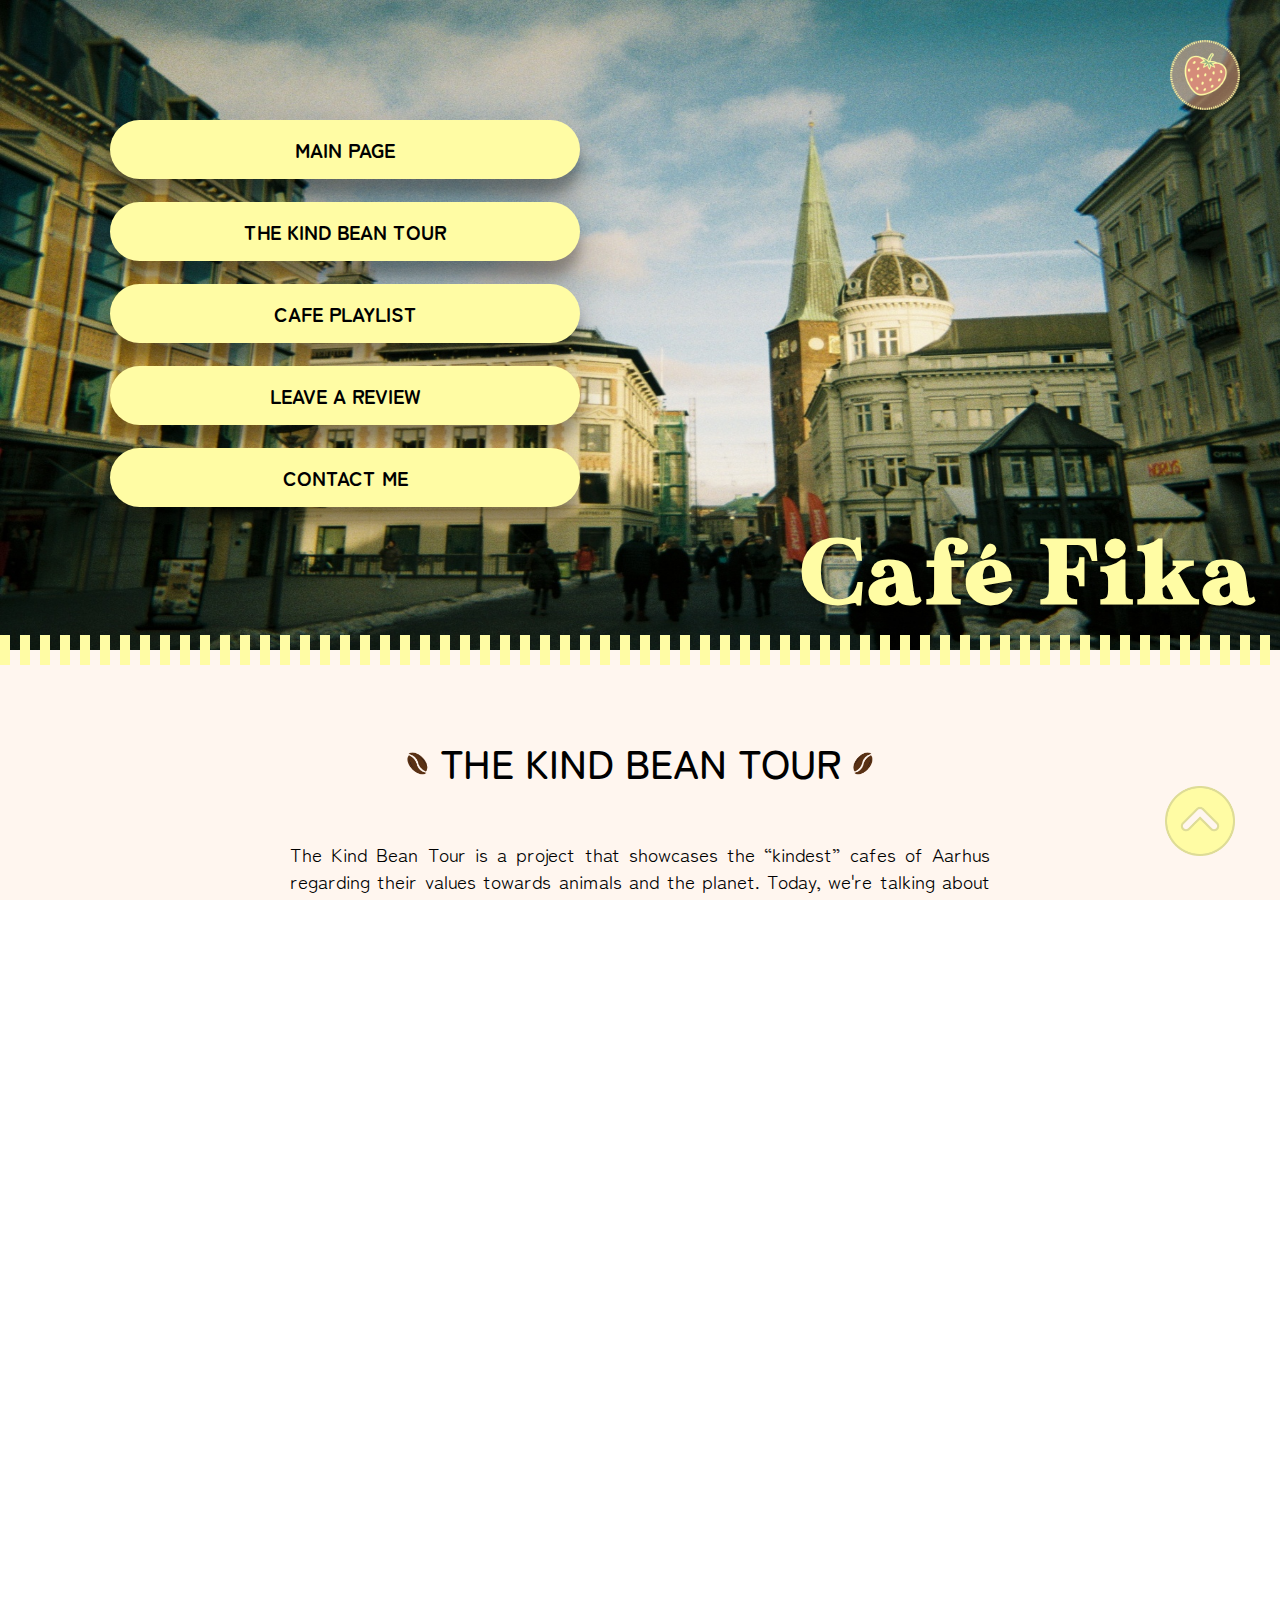
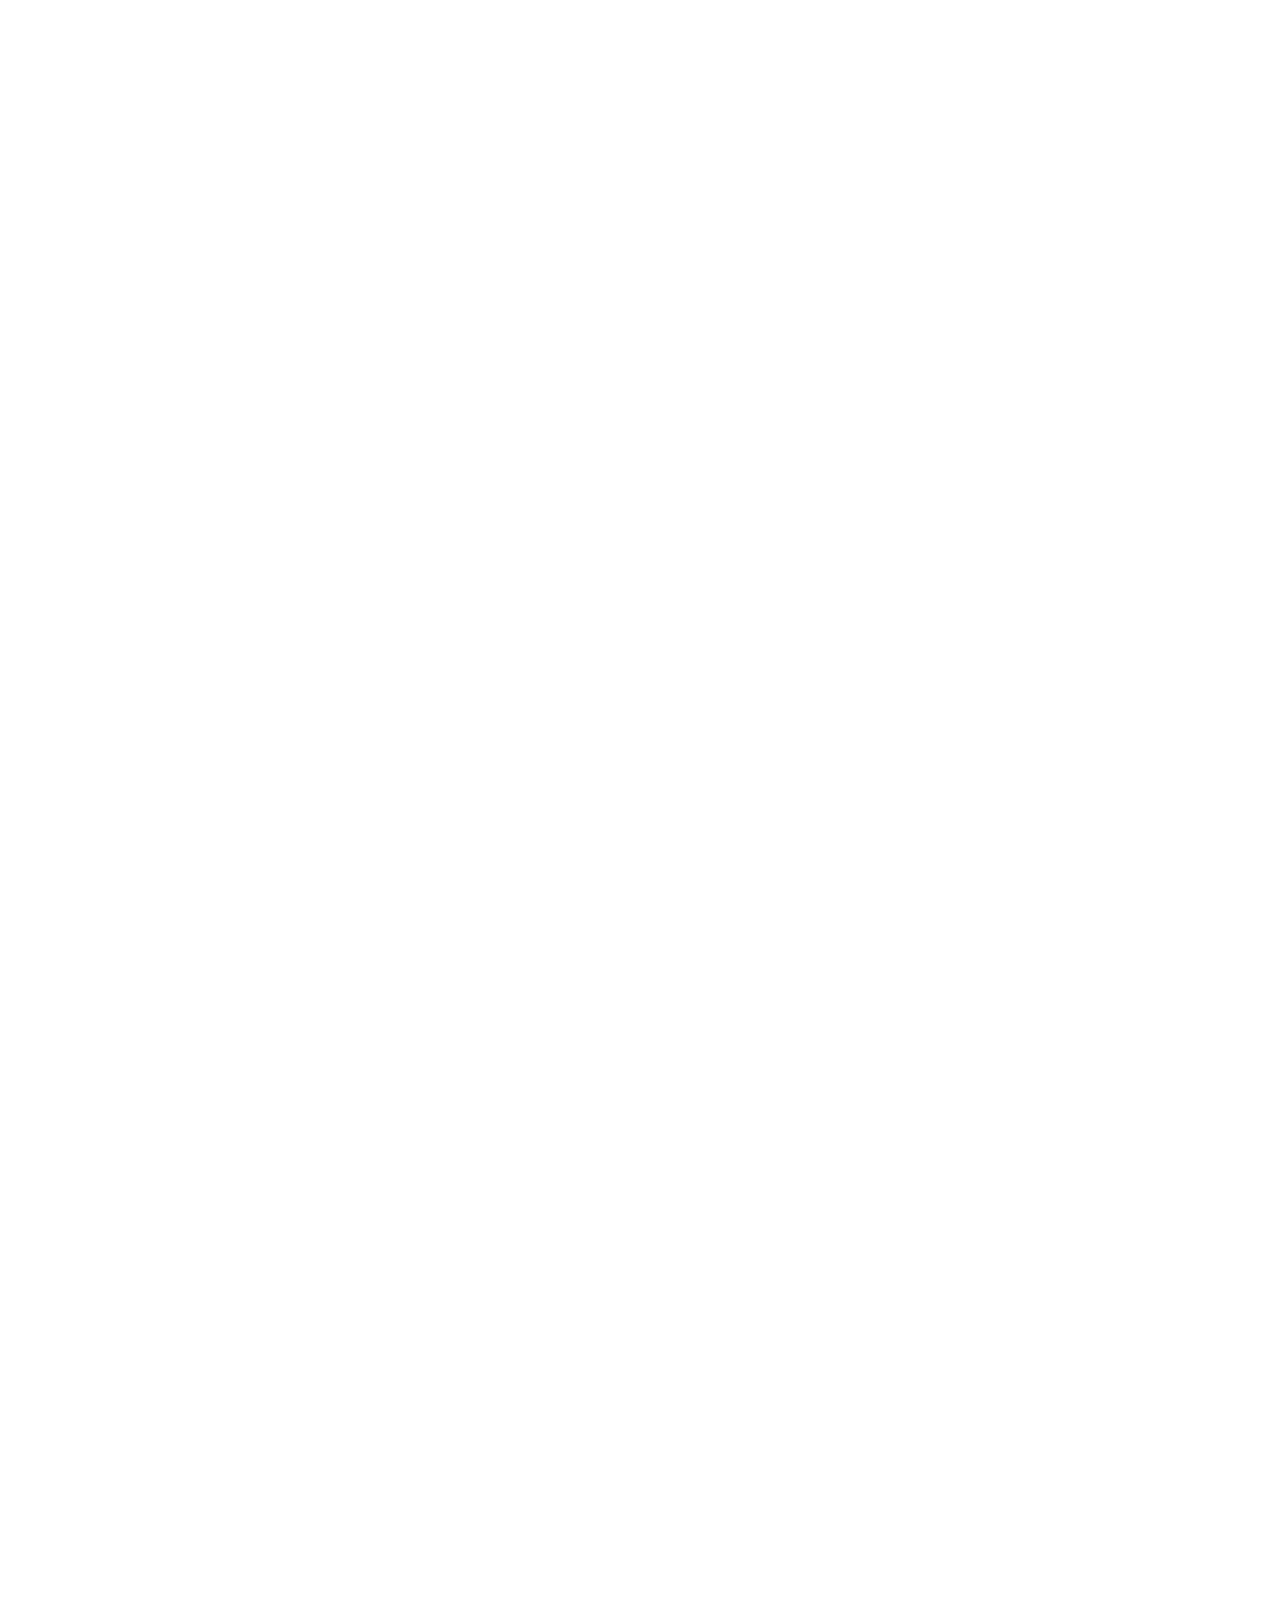
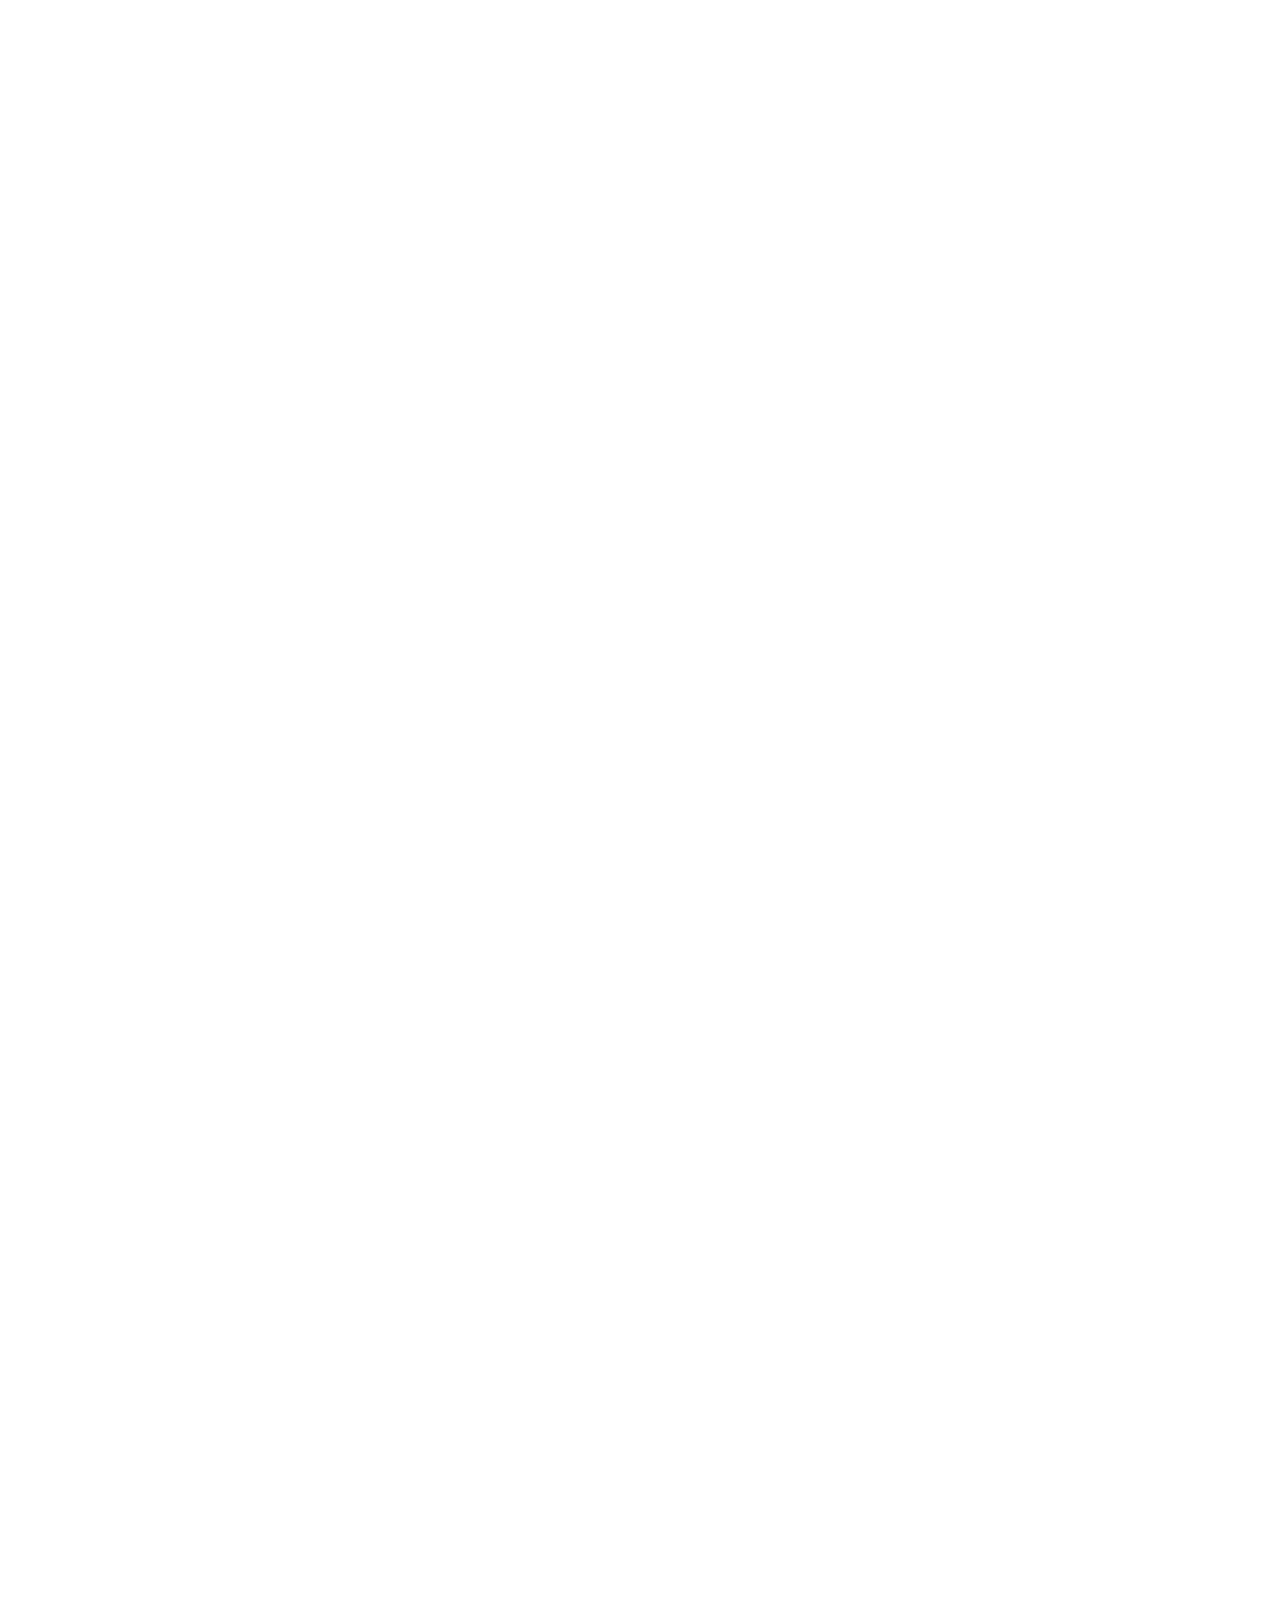
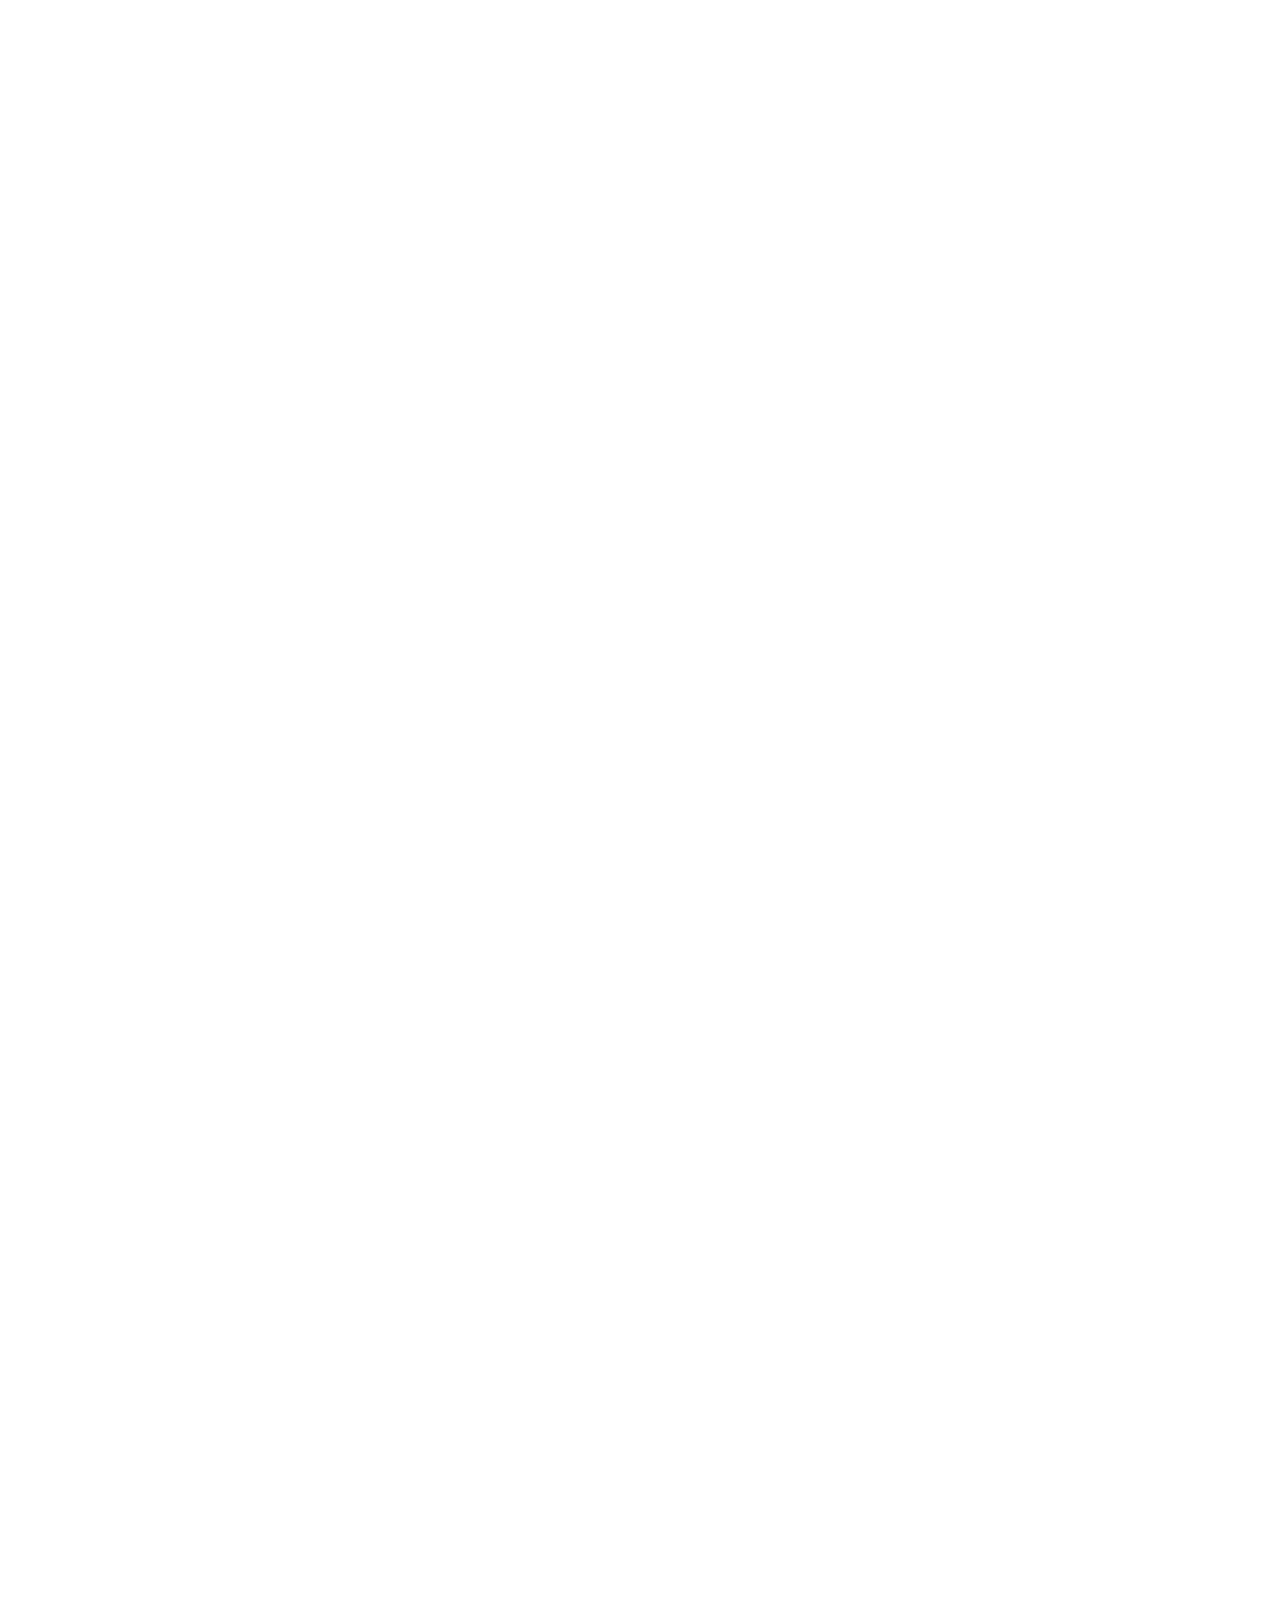
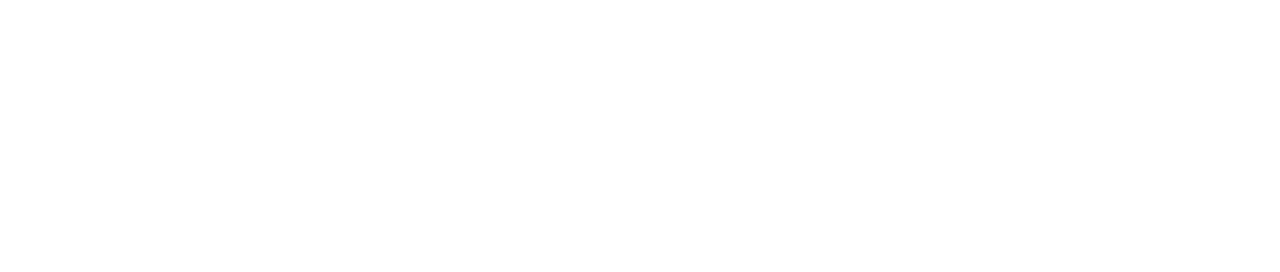
==== fika.html @ de5dbf3b "1" ====
<!DOCTYPE html>
<html lang="en">
<head>
    <title>Cafe Fika</title>
    <link rel="stylesheet" href="fika.css">
    <script src="javascript.js"></script>
    <style>
        @import url('https://fonts.googleapis.com/css2?family=Albert+Sans:ital,wght@0,100..900;1,100..900&family=Zen+Maru+Gothic:wght@300;400;500;700&display=swap');
    </style>
    <meta name="viewport" content="width=device-width, initial-scale=0.7">
    <link rel="icon" href="images/icons/logo.png" type="image/png" sizes="32x32">
    <link rel="icon" href="images/icons/logo.png" type="image/png" sizes="48x48"> 
    <link rel="icon" href="images/icons/logo.png" type="image/png" sizes="16x16">
</head>

<body>
    <div class="hero" id="top">
        <header>
            <div class="logo">
                <a href="index.html" class="logo">
                    <img src="images/icons/logo.png" alt="logo" id="logo-image">
                </a>
            </div>
        </header>
        <nav>
            <ul>
                <li><a href="index.html">MAIN PAGE</a></li>
                <li><a href="#kind-bean-tour">THE KIND BEAN TOUR</a></li>
                <li><a href="#community">CAFE PLAYLIST</a></li>
                <li><a href="#leave-review-section">LEAVE A REVIEW</a></li>
                <li><a href="#contact-me">CONTACT ME</a></li>
            </ul>
        </nav>
        <div class="cafe-name">
            Café Fika
        </div>
    </div>

    <section id="kind-bean-tour"> 
        <h2>
            <img src="images/icons/bean2.png" alt="bean">
            THE KIND BEAN TOUR 
            <img src="images/icons/bean2.png" alt="bean">
        </h2>
        <div class="text-box1">
          <p>The Kind Bean Tour is a project that showcases the “kindest” cafes of Aarhus regarding their values towards animals and the planet. Today, we're talking about Café Fika, a cozy spot with two locations in Aarhus. They serve up amazing organic coffee and fresh, healthy food with a mix of vegan and gluten-free options. While they're not 100% plant-based, their focus on organic ingredients and creating a relaxed, friendly vibe makes it a great place to hang out. If you're in the area, it's definitely worth a visit!</p>
        </div>
        <div class="nav-line">
            <a href="html/harepus.html" class="nav-link">CAFÉ HAREPUS</a>
            <span class="see-also">&lt;&lt; SEE ALSO &gt;&gt;</span>
            <a href="html/mellemfolk.html" class="nav-link">CAFÉ MELLEMFOLK</a>
        </div>
        
        <div class="main-layout">
            <!-- Row 1: Two Text Boxes and Video -->
            <div class="row-1">
                <div class="coffee-text">
                    <p><b>Food</b><br>
                        Their food offerings are all about freshness and health. A salad bar with organic produce is always a win, and they cater to both vegans and the gluten-intolerant with two veggie-packed sandwiches and two cornflour pancakes filled with veggies. While everything is high quality and tastes great, the menu could use a few more options - perhaps something with interesting vegan proteins? Solid 3/5 for now.</p>
                </div>
                <div class="food-text">
                    <p><b>Coffee</b><br>
                        While I'm not exactly a coffee connoisseur - I love a good latte with plant-milk and I think the coffee here is a real gem! It's organic, fair trade, and absolutely delicious. Whether you're a casual coffee drinker or a connoisseur, this is the kind of cup that will make you feel good inside and out. Easy 5/5 kind beans.</p>
                </div>
                <div class="video-container">
                    <video class="portrait-video" poster="images/content/aarhus-mobile.jpg" controls>
                        <source src="images/video/IMG_1843.MOV" type="video/mp4">
                        Your browser does not support the video tag.
                    </video>
                </div>
            </div>
        
            <!-- Row 2: Image and Two Text Boxes (Text boxes stacked on the right) -->
            <div class="row-2">
                <div class="image-container">
                    <img src="images/content/Frame26.png" alt="Image" class="image">
                </div>
                <div class="text-boxes-right">
                    <div class="atmosphere-text">
                        <p><b>Atmosphere</b><br>
                            I visited their Jægegårdgsade location in Aarhus, and it was such a pleasant experience. The space is cozy and welcoming, with charming Christmas lights creating a warm ambiance. It's relatively small and pretty popular. Despite being busy - an indicator of its popularity - it never felt overwhelming. Instead, the lively hum of conversation added to the charm. What really stood out was the diversity of people there. Students, families, professionals- it's the kind of place that welcomes everyone. Friendly staff enhance the experience, making it a great spot to spend time, it's an easy 5/5 kind beans.</p>
                    </div>
                    <div class="location-text">
                        <p><b>Location</b><br>
                            They've nailed it with their two central Aarhus locations. One is in the Latin Quarter on Nørregade, and the other on the charming Jægegårdsgade - both vibrant streets with great vibes and full or cafés and restaurants. Whether you're a local or just visiting, these spots are convenient and full of life. Another 5/5 here.
                        </p>
                    </div>
                </div>
            </div>
        
            <!-- Row 3: Two Text Boxes (Stacked on left) and Image on the right -->
            <div class="row-3">
                <div class="text-boxes-left">
                    <div class="kindness-text">
                        <p><b>Kindness</b><br>
                            It's clear this café puts a lot of thought into its offerings. The fact that everything is organic is a big plus—it shows care not only for the environment but also for the health of their customers. The effort to provide vegan and gluten-free options is another thoughtful touch, even if the menu isn't exclusively plant-based. However, the inclusion of trout and chicken feels like a step back from what could be a truly kind and sustainable approach. A fully plant-based menu would make an even stronger statement. Still, the focus on fresh, healthy ingredients and the thoughtful choices they do offer are commendable. A respectable 3/5 kind beans.</p>
                    </div>
                    <div class="summary-text">
                        <p><b>Summary</b><br>
                            This café offers a welcoming atmosphere with two central locations in Aarhus, perfect for a cozy and relaxing visit. The coffee is exceptional, made from organic, fair trade beans, and the food, including a fresh salad bar and gluten-free pancakes, is healthy and delicious, though it could benefit from more variety in plant-based proteins. The environment is warm and inviting, with friendly staff and a charming interior, especially during the holidays with its cozy Christmas lights. While the café is thoughtful in offering organic and vegan-friendly options, it's not fully plant-based. Overall, it's a great choice for those seeking fresh, health-conscious food in a friendly, centrally located spot.
                        </p>
                    </div>
                </div>
                <div class="image-container">
                    <img src="images/content/Frame31.png" alt="Image" class="image">
                </div>
            </div>
              
        </div>

        <div class="rating">
            <div class="rating-item">
                <span>Coffee:</span>
                <span class="rating-icons">
                    <img src="images/icons/bean2.png" alt="bean">
                    <img src="images/icons/bean2.png" alt="bean">
                    <img src="images/icons/bean2.png" alt="bean">
                    <img src="images/icons/bean2.png" alt="bean">
                    <img src="images/icons/bean2.png" alt="bean">
                </span>
            </div>
            <div class="rating-item">
                <span>Food:</span>
                <span class="rating-icons">
                    <img src="images/icons/bean2.png" alt="bean">
                    <img src="images/icons/bean2.png" alt="bean">
                    <img src="images/icons/bean2.png" alt="bean">
                </span>
            </div>
            <div class="rating-item">
                <span>Atmosphere:</span>
                <span class="rating-icons">
                    <img src="images/icons/bean2.png" alt="bean">
                    <img src="images/icons/bean2.png" alt="bean">
                    <img src="images/icons/bean2.png" alt="bean">
                    <img src="images/icons/bean2.png" alt="bean">
                    <img src="images/icons/bean2.png" alt="bean">
                </span>
            </div>
            <div class="rating-item">
                <span>Location:</span>
                <span class="rating-icons">
                    <img src="images/icons/bean2.png" alt="bean">
                    <img src="images/icons/bean2.png" alt="bean">
                    <img src="images/icons/bean2.png" alt="bean">
                    <img src="images/icons/bean2.png" alt="bean">
                    <img src="images/icons/bean2.png" alt="bean">
                </span>
            </div>
            <div class="rating-item">
                <span>Kindness:</span>
                <span class="rating-icons">
                    <img src="images/icons/bean2.png" alt="bean">
                    <img src="images/icons/bean2.png" alt="bean">
                    <img src="images/icons/bean2.png" alt="bean">
                </span>
            </div>
        </div>
        <div id="social-media-box">
            <div class="social-media-box">
                <p>Their social media:</p>
                <div class="social-icons">
                    <a href="https://www.instagram.com/cafefika/" target="_blank">
                        <div class="social-icon">
                            <img src="images/icons/ig-orange.png" alt="Instagram">
                            <p>@cafefika</p>
                        </div>
                    </a>
                    <a href="https://www.facebook.com/CafeFikaAarhus/?locale=da_DK" target="_blank">
                        <div class="social-icon">
                            <img src="images/icons/fb-orange.png" alt="Facebook">
                            <p>Fika</p>
                        </div>
                    </a>
                    <a href="https://cafefika.dk" target="_blank">
                        <div class="social-icon">
                            <img src="images/icons/wb-orange.png" alt="Website">
                            <p>cafefika.dk</p>
                        </div>
                    </a>
                </div>
            </div>
        </div>                
    </section>

    <section id="community">
        <div class="content">
          <div class="text-box">
            <h2>CAFE PLAYLIST</h2>
            <p>Here is a little something for all my melophiles out there. I created a playlist on Spotify with a purpose of reflecting cafe’s general atmosphere and I chose one song that I would call their “vibe”, so you can get a feel for it through the music.<br><br>

            And if you have ever visited them and you liked it, you can now also add songs you deem worthy! So we can all together edit a playlist and listen to it. And don’t be shy. I’m very exited to see what others will add to the list!</p>

            <button onclick="window.location.href='https://open.spotify.com/playlist/6Xs8hE5X4EJwa0ov9KmDyz?si=U14k5SfjQXmVmfFqSIC1eQ&pt=190f2f5dfd7e51586e19f5a871d6bc42&pi=e-3fCF96_zRAyT';">Cafe Mellemfolk collaborative playlist</button>
          </div>
          <div class="image-community">
            <div class="spotify-embed">
                <iframe style="border-radius:12px" src="https://open.spotify.com/embed/track/3V0nnQhqvbE3JmiDdnzQFQ?utm_source=generator" width="400" height="130" allowfullscreen="" allow="autoplay; clipboard-write; encrypted-media; fullscreen; picture-in-picture" loading="lazy"></iframe>
            </div>
            <img src="images/content/ab67616d0000b273acebb58ea70a6e5ff1c4d261.jpeg" alt="Community Image">
          </div>
        </div>
    </section>

    <section id="leave-review-section">
        <!-- Section Heading and Description -->
        <h2>LEAVE A REVIEW</h2>
        <p>If you have visited the café yourself, don’t hesitate to leave your honest review and rating of it here. We are all curious what was your experience with it or maybe you have a fun story to share? Anything is welcome. </p>
    
        <!-- Review Form -->
        <div id="review-form">
            <label for="review-textarea">Write your review here:</label>
            <textarea id="review-textarea"></textarea>
            <button id="submit-review">Submit review</button>
        </div>
        <h3>YOUR REVIEWS:</h3>
    
        <!-- Displaying Submitted Reviews -->
        <div id="submitted-reviews">
            <!-- Placeholder for reviews. This will be dynamically populated -->
        </div>
        <button id="see-more" style="display: none;">See More</button>
    </section>
        
    <section id="contact-me">
            <h2>CONTACT ME</h2>
            <p>Don't hesitate to reach out to me if you want to collaborate on a project or if you have any questions or feedback.</p>
          
            <div class="contact-content"> 
                <div class="contact-form">
                <form>
                    <label for="question-feedback">You can submit a question or feedback here:</label>
                    <textarea id="question-feedback" name="question-feedback" rows="5" cols="40" placeholder="What's up?"></textarea>
                    <textarea id="user-name" name="user-name" rows="1" cols="40" placeholder="Your name/nickname"></textarea> 
                    <div class="submit-container"> 
                        <input type="submit" id="feedback-submit" value="Submit">
                    </div>
                </form>
                </div>
                
                <div class="social-media">
                    <p>You can also find me here:</p>
                     <a href="https://www.office.com" target="_blank">
                         <div class="social-icon">
                         <img src="images/icons/email.png" alt="email">
                         <p>eaa24liko@students.eaaa.dk</p>
                         </div>
                     </a>
                     <a href="https://www.instagram.com" target="_blank">
                         <div class="social-icon">
                         <img src="images/icons/ig.png" alt="Instagram">
                         <p>@linaswhatever</p>
                         </div>
                     </a>
                     <a href="https://www.facebook.com" target="_blank">
                         <div class="social-icon">
                         <img src="images/icons/facebook.png" alt="Facebook">
                         <p>Lina Kozyrieva</p>
                         </div>
                     </a>
                     <a href="https://x.com/" target="_blank">
                        <div class="social-icon">
                        <img src="images/icons/twitter-alt-circle.png" alt="X">
                        <p>linaswhatever</p>
                        </div>
                    </a>
                     <a href="https://open.spotify.com/" target="_blank">
                         <div class="social-icon">
                         <img src="images/icons/spotify.png" alt="Spotify">
                         <p>Artish</p>
                         </div>
                     </a>
                     <a href="https://www.reddit.com" target="_blank">
                         <div class="social-icon">
                         <img src="images/icons/reddit.png" alt="Reddit">
                         <p>Compassionate Strawberries</p>
                         </div>
                     </a>
                 </div>
            </div>
    
            <div class="newsletter-form">
                <form>
                  <label for="newsletter-email">If you would like to stay updated on my newest Kind Bean Tours and other initiatives you're welcome to sign up to my newsletter here:</label>
                  <input type="email" id="newsletter-email" name="newsletter-email" placeholder="Enter your email"> 
                  <div class="submit-container">
                    <input type="submit" id="newsletter-submit" value="Sign me up!">
                  </div>
                </form>
            </div>
    
            <a href="#top" id="top-link"> 
                <img src="images/icons/arrow-desktop.png" alt="Go to top">
            </a>
    </section>
</body>
</html>
---- fika.css ----
/*---------------------------- HERO -------------------------------*/

@import url('https://fonts.googleapis.com/css2?family=Albert+Sans:ital,wght@0,100..900;1,100..900&family=Zen+Maru+Gothic&display=swap');

@font-face {
  font-family: 'Made Sunflower';
  src: url('/fonts/MADE\ Sunflower\ PERSONAL\ USE.otf') format('woff2');
}

html {
  height: 100%;
  margin: 0;
  overflow-y: hidden; /* Prevent scrolling on the html element */
}

body {
  height: 100%;
  margin: 0;
  overflow-y: scroll; /* Allow vertical scrolling but hide the scrollbar */
  -ms-overflow-style: none; /* IE and Edge */
  scrollbar-width: none; /* Firefox */
}

body::-webkit-scrollbar { /* Chrome, Safari and Opera */
  display: none;
}

iframe {
  border: none; /* Or border: 0; */
}
.hero { 
  background-image: url("/images/content/aarhus.JPEG");
  background-size: 100% 100%; /* Show the whole image */
  background-repeat: no-repeat;
  min-height: 600px; 
  max-width: 4000px;
  margin: 0; 
  display: flex;
  flex-direction: column; 
  align-items: flex-start; 
  text-align: center;
  position: relative; /* To position the pseudo-element */
  padding-bottom: 50px;
}

.hero::after { 
    content: '';
    position: absolute;
    left: 0;
    bottom: 0; /* Position at the bottom */
    width: 100%;
    height: 15px; 
    background-image: 
      repeating-linear-gradient(to right, 
        #FFFCA4, /* Use your desired color */
        #FFFCA4 10px, 
        transparent 10px, 
        transparent 20px
      );
    z-index: 1; /* Ensure it's above the background image */
  }

.logo {
    position: absolute; /* Position it relative to the hero section */
    top: 20px; /* Distance from the top */
    right: 20px; /* Distance from the right */
    z-index: 10; /* Ensure the logo is on top of other content */
}

.logo img {
  height: 70px;
}

#logo-image {
  transition: transform 0.1s ease; /* Add a transition for the transform property */
}

#logo-image:active { 
  transform: rotate(360deg); /* Rotate 360 degrees */
  transition: transform 0.5s ease; /* Adjust transition duration to 1 second */
}

nav {
    display: flex;
    flex-direction: column; /* Stack items vertically */
    align-items: flex-start; /* Align to the left */
    position: absolute;
    top: 50%;
    left: 100px;
    transform: translateY(-50%); /* Center it vertically */
    z-index: 10; /* Make sure the nav is above content */
    padding: 10px;
}

nav ul {
    list-style: none;
    padding: 0;
    margin: 0;
    display: flex;
    flex-direction: column;
  }

nav li {
  margin-bottom: 23px; /* Add space between list items */
  width: 100%;
}

nav li a {  
  display: inline-block;
  padding: 15px 40px 15px 40px;
  background-color: #fffca4;
  color: black;
  text-decoration: none;
  text-align: center;
  border-radius: 37px; 
  width: 390px;
  font-family: 'Zen Maru Gothic', sans-serif;
  font-weight: bold;
  font-size: 20px;
  transition: transform 0.3s ease;
  box-shadow: 0px 19px 38px 0px rgba(0, 0, 0, 0.30), 0px 15px 12px 0px rgba(0, 0, 0, 0.22);
}

nav li a:hover {
  transform: scale(1.1); /* Increase scale on hover */
}

.hero .cafe-name {
    position: absolute;
    bottom: 20px; /* Distance from the bottom */
    right: 20px; /* Distance from the right */
    font-family: 'Made Sunflower';
    letter-spacing: 5px;
    font-weight: bold;
    font-size: 90px;
    color: #fffca4;
    text-shadow: 2px 2px 4px rgba(0, 0, 0, 0.5); /* Optional shadow for readability */
}


@media (max-width: 768px) {
    .hero { 
        background-size: cover;
        background-repeat: no-repeat;
        min-height: 100%; 
        max-width: 1000px;
        margin: 0; 
        display: flex;
        flex-direction: column; 
        align-items: center; 
        text-align: center;
        position: relative; /* To position the pseudo-element */
        padding-bottom: 150px;
      }
    
      .logo h1 {
        font-family: 'Made Sunflower';
        font-size: 40px;
        margin: 0;
        color: #fffca4;
        text-align: center;
      }
      
      .logo img {
        height: 85px;
        margin-right: 5px;
        margin-left: 5px; 
      }

      .logo {
        position: absolute; /* Position it relative to the hero section */
        top: 15px; /* Distance from the top */
        right: 10px; /* Distance from the right */
        z-index: 10; /* Ensure the logo is on top of other content */
    }
      
    #top {
      align-items: flex-start; 
    
    }
    
    nav {
      position: absolute;
      top: 50%;
      left: 50%;
      width: 100%;
      transform: translate(-50%, -50%);
      box-sizing: border-box;
    }
    
    nav ul {
      list-style: none;
      padding: 0px 0px 0px 0px;
      margin: 0;
      display: flex;
      flex-direction: column;
      align-items: center;
      justify-content: center;
      width: 100%;
      flex-wrap: wrap;
    }
    
    nav li {
      margin-bottom: 23px; /* Add space between list items */
      width: 100%;
    }
    
    nav li a {  
      display: inline-block;
      padding: 15px 40px 15px 40px;
      background-color: #fffca4;
      color: black;
      text-decoration: none;
      text-align: center;
      border-radius: 37px; 
      font-family: 'Zen Maru Gothic', sans-serif;
      font-weight: bold;
      font-size: 20px;
      width: 400px;
      transition: none;
      box-shadow: 0px 19px 38px 0px rgba(0, 0, 0, 0.30), 0px 15px 12px 0px rgba(0, 0, 0, 0.22);
    }
    nav li a:hover {
      transform: none; /* Increase scale on hover */
    }

      .hero .cafe-name {
        position: absolute;
        top: 250px; /* Distance from the bottom */
        right: 0; /* Distance from the right */
        left: 0;
        font-family: 'Made Sunflower';
        text-align: center;
        letter-spacing: 5px;
        font-weight: bold;
        font-size: 60px;
        color: #fffca4;
        text-shadow: none; 
    }
}



/* --------------------------------------- KIND BEAN TOUR ------------------------------------*/

#kind-bean-tour {
  background-color: #fff6ef;
  text-align: center;
  padding-top: 50px;
  padding-bottom: 60px;
  font-family: 'Zen Maru Gothic', sans-serif;
  height: auto;
  margin-bottom: 0;
  background-image: 
  linear-gradient(to right, #FFFCA4, #FFFCA4 10px, transparent 10px, transparent 20px), /* Top border (yellow) */
  repeating-linear-gradient(to right, 
  #87A680, 
  #87A680 10px, 
    transparent 10px, 
    transparent 20px
  ); /* Bottom border */
  background-position: left top, 
                      left bottom; 
  background-repeat: repeat-x, 
                    repeat-x; 
  background-size: 20px 15px, /* Adjust size for the top border as needed */
                  20px 15px; /* Adjust size for the bottom border as needed */
}


#kind-bean-tour h2 {
  display: block; /* Use inline-flex to align icons */
  align-items: center;
  color: black;
  text-decoration: none;
  font-family: 'Zen Maru Gothic', sans-serif;
  font-weight: 500;
  font-size: 40px;
  margin-bottom: 20px;

}

#kind-bean-tour h2 img {
  height: 25px;
  margin: 0;
  vertical-align: 3px;
}

#kind-bean-tour h2 img:first-child { /* Select the first image */
  transform: scaleX(-1); /* Mirror the image horizontally */
}

.text-box1 {
  padding: 10px;
  margin-bottom: 10px;
  font-family: 'Zen Maru Gothic', sans-serif;
  font-size: 19px;
  display: inline-block;
  width: 700px; /* Adjust width as needed */
  vertical-align: top;
  text-align: justify;
}


/* Green navigation line section */
.nav-line {
    display: flex;
    justify-content: center;
    align-items: center;            /* Vertically align items */
    width: 100%;                    /* Stretch across the entire width */
    background-color: #87A680;      /* Green background */
    padding: 10px 0;
    margin-top: 20px;
    margin-bottom: 50px;
}
  
.nav-link {
    color: #FFFCA4;
    text-decoration: none;
    font-family: 'Zen Maru Gothic', sans-serif;
    font-weight: bold;
    font-size: 19px;
    padding: 20px 60px;
    transition: background-color 0.3s ease;
}
  
.nav-link:hover {
    text-decoration: underline;
}
  
  /* Text in between the links */
.see-also {
    color: #FFFCA4;
    font-family: 'Zen Maru Gothic', sans-serif;
    font-size: 18px;
    font-weight: bold;
    text-align: center;
    text-transform: uppercase;
}

/* Main Layout */
.main-layout {
    margin-top: 40px;
}

/* Row 1: Two text boxes and video */
.row-1 {
    display: flex;
    justify-content: center;
    margin-bottom: 20px;
    gap: 60px;
}

.coffee-text {
    position: relative;
    width: 25%;
    padding: 20px;
    margin-bottom: 10px;
    font-family: 'Zen Maru Gothic', sans-serif;
    font-size: 19px;
    display: inline-block;
    vertical-align: top;
    text-align: justify;
}

.food-text {
    position: relative;
    width: 25%;
    padding: 20px;
    margin-top: 50px;
    margin-bottom: 10px;
    margin-left: 20px;
    margin-right: -20px;
    font-family: 'Zen Maru Gothic', sans-serif;
    font-size: 19px;
    display: inline-block;
    vertical-align: top;
    text-align: justify;
}

.video-container {
    width: 350px;  /* Limit the max-width of the video */
    height: 550px; /* Set a fixed height to maintain portrait aspect ratio */
    display: flex;
    justify-content: center;
    align-items: center;
    margin-left: 40px;
}

.portrait-video {
    width: auto;     /* Allow the width to adjust automatically */
    height: 100%;    /* Fill the height */
    object-fit: cover; /* Ensure the video covers the area without stretching */
}

/* Row 2: Image on the left, Text boxes stacked on the right */
.row-2 {
    display: flex;
    justify-content: flex-start;
    align-items: flex-start; /* Align items to the top */
    gap: 10px; /* Space between text boxes and image */
    margin-bottom: 40px; /* Bottom margin */
}

/* Image */
.row-2 .image-container {
    width: 40%; /* Set width for image container */
    position: relative; /* Position it relatively */
    margin-top: -150px;
    margin-left: 150px;
}

.image-container img {
    width: 100%; /* Make image fill container */
    height: auto;
    object-fit: cover; /* Ensure image covers container */
}

.atmosphere-text {
    position: relative;
    padding: 20px;
    margin-bottom: 10px;
    margin-top: -30px;
    margin-left: -30px;
    font-family: 'Zen Maru Gothic', sans-serif;
    font-size: 19px;
    display: inline-block;
    vertical-align: top;
    text-align: justify;
}

.location-text {
    position: relative;
    padding: 20px;
    left: 150px;
    margin-bottom: 10px;
    font-family: 'Zen Maru Gothic', sans-serif;
    font-size: 19px;
    margin-left: -100px;
    display: inline-block;
    vertical-align: top;
    text-align: justify;
}

.text-boxes-right {
    width: 30%;
    margin-bottom: 50px;
    margin-left: 100px;
}


/* Row 3: Text boxes on the left and image on the right */
.row-3 {
    display: flex;
    justify-content: space-between;
}

.kindness-text {
    position: relative;
    left: 120px;
    padding: 20px;
    margin-bottom: 10px;
    font-family: 'Zen Maru Gothic', sans-serif;
    font-size: 19px;
    display: inline-block;
    vertical-align: top;
    text-align: justify;
}

.summary-text {
    position: relative;
    padding: 10px;
    left: 70px;
    margin-bottom: 10px;
    font-family: 'Zen Maru Gothic', sans-serif;
    font-size: 19px;
    display: inline-block;
    vertical-align: top;
    text-align: justify;
}

.text-boxes-left {
    width: 30%;
    margin-left: 100px;
}


.row-3 .image-container {
    width: 40%;
    position: relative; 
    margin-top: -100px;
    margin-right: 150px;
    margin-bottom: 100px;
}


.rating {
    display: flex;
    flex-direction: column;
    align-items: center; 
    gap: 10px; 
}

.rating-item {
    display: flex;
    justify-content: center; 
    align-items: center; 
    gap: 10px; 
    font-family: 'Zen Maru Gothic', sans-serif;
    font-size: 1.2em; 
}

.rating-icons {
    display: flex;
    gap: 5px; /* Space between beans */
}

.rating-icons img {
    width: 20px; /* Size of the bean icons */
    height: auto;
}

#social-media-box {
    position: relative; 
    margin-top: 40px; 
}

.social-media-box {
    text-align: left;
    position: absolute;
    bottom: 50px; /* Distance from the bottom */
    right: 100px; /* Distance from the right */
    width: 200px; /* Adjust the width of the social media box as needed */
}

.social-media-box p {
    font-size: 19px; /* Font size for the title */
    margin: 0;
    font-family: 'Zen Maru Gothic', sans-serif;
    padding-bottom: 10px; /* Space between title and icons */
}

.social-icons {
    display: flex;
    flex-direction: column; /* Stack the icons vertically */
    gap: 10px; /* Space between the icons */
}

.social-icon {
    display: flex;
    align-items: center; 
    justify-content: flex-start;
}

.social-icon img {
    width: 37px; /* Icon size */
    height: 37px; /* Icon size */
    margin-right: 10px;
}

.social-icon p {
    font-size: 19px; /* Font size for the social media name */
    margin: 0;
    font-family: 'Zen Maru Gothic', sans-serif;
    font-size: 19px; 

}

.social-icons a { /* Target the <a> tag within .social-media */
    display: inline-flex;
    flex-direction: row; 
    align-items: center; 
    text-decoration: none; 
    color: inherit; 
    width: 100%;
  }
  
  .social-icons a:hover { /* Add a hover state for the links */
    text-decoration: underline;
    color: #000000;
  }

  @media (max-width: 768px) {
    #kind-bean-tour {
        background-color: #fff6ef;
        text-align: center;
        padding-top: 50px;
        padding-bottom: 60px;
        font-family: 'Zen Maru Gothic', sans-serif;
        height: auto;
        margin-bottom: 0;
        background-image: 
        linear-gradient(to right, #FFFCA4, #FFFCA4 10px, transparent 10px, transparent 20px), /* Top border (yellow) */
        repeating-linear-gradient(to right, 
        #87A680, 
        #87A680 10px, 
          transparent 10px, 
          transparent 20px
        ); /* Bottom border */
        background-position: left top, 
                            left bottom; 
        background-repeat: repeat-x, 
                          repeat-x; 
        background-size: 20px 15px, /* Adjust size for the top border as needed */
                        20px 15px; /* Adjust size for the bottom border as needed */
      }
      
      
      #kind-bean-tour h2 {
        display: block; /* Use inline-flex to align icons */
        align-items: center;
        color: black;
        text-decoration: none;
        font-family: 'Zen Maru Gothic', sans-serif;
        font-weight: bold;
        font-size: 40px;
        margin-bottom: 20px;
      
      }
      
      #kind-bean-tour h2 img {
        height: 25px;
        margin: 0;
        vertical-align: 3px;
      }
      
      #kind-bean-tour h2 img:first-child { /* Select the first image */
        transform: scaleX(-1); /* Mirror the image horizontally */
      }
      
      .text-box1 {
        padding: 10px;
        margin-bottom: 10px;
        font-family: 'Zen Maru Gothic', sans-serif;
        font-size: 23px;
        display: inline-block;
        width: 80%; /* Adjust width as needed */
        vertical-align: top;
        text-align: justify;
      }
      
      
      /* Green navigation line section */
    .nav-line {
          display: flex;
          justify-content: center;
          align-items: center; 
          width: 100%;  
          background-color: #87A680; 
          margin-top: 20px;
          margin-bottom: 50px;
      }
        
    .nav-link {
          color: #FFFCA4;
          text-decoration: none;
          width: 100%;
          font-family: 'Zen Maru Gothic', sans-serif;
          font-weight: bold;
          font-size: 23px;
          padding-top: 30px;
          padding-bottom: 30px;
          padding-left: 0;
          padding-right: 0;
          margin: 0;
          transition: background-color 0.3s ease;
      }

    .see-also {
        color: #FFFCA4;
        font-family: 'Zen Maru Gothic', sans-serif;
        font-size: 23px;
        font-weight: bold;
        text-align: center;
        text-transform: uppercase;
        width: 100%;
        padding: 0;
        margin-right: -22px;
    }
        
    .row-1,
    .row-2,
    .row-3 {
      flex-direction: column;
      align-items: center; 
    }
  
    /* Adjust the width for text boxes and video */
    .coffee-text,
    .food-text {
      width: 80%; 
      margin-left: 0;
      margin-right: 0;
      font-size: 23px;
      margin: 0;
      padding: 0;
    }

    .atmosphere-text {
        width: auto;
      margin-left: 0;
      margin-right: 0;
      font-size: 23px;
      margin: 0;
      padding: 0;

    }

    .location-text {
      width: auto;
      left: auto;
      right: auto;
      font-size: 23px;
      margin: 0;
      padding: 0;
      position: relative;
    }



    .kindness-text {
        width: auto;
      margin-left: 0;
      margin-right: 0;
      font-size: 23px;
      margin: 0;
      padding: 0;
      left: auto;
    }

    .summary-text {
      width: auto;
      margin-left: 0;
      margin-right: 0;
      font-size: 23px;
      margin: 0;
      padding: 0;
      left: auto;
    }



    .text-boxes-right {
        width: 80%;
        margin: 0;
        padding: 0;
    }

    .text-boxes-left {
        width: 80%;
        margin: 0;
        padding: 0;
        margin-bottom: 50px;
    }
  
    /* Video container - adjust width */
    .video-container {
      width: 80%; /* Make video take full width */
      height: 800px; /* Adjust height proportionally */
      margin: 20px 0; /* Add margin for spacing */
      margin-bottom: 50px;
    }
  
    /* Image containers - adjust width */
    .image-container {
      width: 100%;
      margin: 0 auto;
      padding: 0;
    }
    .image-container img {
        width: 100%; /* Make image take full width */
        margin: 0 auto;
        padding: 0;
    }

    .atmosphere-text,
    .location-text {
    order: 1; 
    }

    .row-2 .image-container {
        width: auto; /* Set width for image container */
        margin-top: 50px;
        margin-left: 0;
        order: 2;
    }
    
    .row-3 .image-container {
        width: 100%;
        margin-top: 0;
        margin-right: 0;
        margin-left: 0;
        margin-bottom: 70px;
    }

  
    /* Rating section - center the rating items */

    .rating {  /* Assuming your rating box has a class or ID like .rating */
        margin-bottom: 350px; /* Add space between the rating box and social media box */
    }

    .rating-item {
      flex-direction: row; /* Stack items vertically */
      align-items: center; /* Center items horizontally */
      font-size: 23px;
    }

    .rating-icons {
        display: flex;
        gap: 5px; /* Space between beans */
    }
    
    .rating-icons img {
        width: 27px; /* Size of the bean icons */
        height: auto;
    }
  
    /* Adjust the gap between elements for mobile */
    .row-2, .row-3 {
      gap: 0px; /* Reduce gap between items */
    }

    #social-media-box {
        position: relative;
        margin-top: 10px;
        width: 100%;
    }
    
    .social-media-box {
        text-align: left;
        width: 50%;
    }

    .social-media-box p {
        font-size: 23px; /* Font size for the title */
        margin: 0;
        font-family: 'Zen Maru Gothic', sans-serif;
        padding-bottom: 10px; /* Space between title and icons */
    }
    
    .social-icons {
        display: flex;
        flex-direction: column; /* Stack the icons vertically */
        gap: 10px; /* Space between the icons */
    }
    
    .social-icon {
        display: flex;
        align-items: center; 
        justify-content: flex-start;
    }
    
    .social-icon img {
        width: 50px; /* Icon size */
        height: 50px; /* Icon size */
        margin-right: 10px;
    }
    
    .social-icon p {
        font-size: 23px; /* Font size for the social media name */
        margin: 0;
        font-family: 'Zen Maru Gothic', sans-serif;
    
    }
    
    .social-icons a { /* Target the <a> tag within .social-media */
        display: inline-flex;
        flex-direction: row; 
        align-items: center; 
        text-decoration: none; 
        color: inherit; 
        width: 100%;
      }
} 

/*------------------------------------------------ CAFE PLAYLIST -----------------------------------*/

#community {
  background-color: #9B87A2; 
  padding: 20px;
  height: 650px;
  color: white;
  position: relative;
  font-family: 'Zen Maru Gothic', sans-serif;
  overflow: hidden;
  display: flex; /* Use flexbox for the layout */
  align-items: center;
}
#community::before {
  content: '';
  position: absolute;
  left: 0;
  top: 0; 
  width: 100%;
  height: 15px; 
  background-image: 
    repeating-linear-gradient(to right, 
    #87A680, 
    #87A680 10px, 
      transparent 10px, 
      transparent 20px
    );
  z-index: 2; /* Ensure it's above the image */
}

#community::after { /* Create another pseudo-element for the bottom border */
  content: '';
  position: absolute;
  left: 0;
  bottom: 0; /* Position at the bottom */
  width: 100%;
  height: 15px; 
  background-image: 
    repeating-linear-gradient(to right, 
    #FFF6EF, /* Replace with your desired color */
    #FFF6EF 10px, 
      transparent 10px, 
      transparent 20px
    );
  z-index: 2; 
}

#community .content {
  display: flex; /* Enable flexbox for the content */
  justify-content: space-between; /* Space between text and image */
  align-items: center; /* Vertically align items */
  margin-left: 200px;
  margin-top: 20px;
  flex-grow: 1;
}

#community .text-box h2 {
  text-decoration: none;
  font-family: 'Zen Maru Gothic', sans-serif;
  font-weight: 500;
  font-size: 40px;
  margin-bottom: 40px;
}

#community .text-box {
  width: 600px;
  height: 500px;
  font-size: 19px;
  z-index: 3;
}

#community .image-community {
  width:50%;
  position: absolute;
  right: -290px;
  top: 0;
  width: 55%; /* Push the image further to the right */
  height: 100%;
  z-index: 1;
}


#community .image-community img {
  max-width: 100%; 
  height: 100%;
  object-fit: cover;
}

#community .spotify-embed {
    position: absolute;
    bottom: 20px;  /* Adjust top distance */
    left: 200px; /* Adjust left distance */
    z-index: 5; /* Ensure it sits on top of the image */
  }  

#community .text-box button {
  background-color: #fffca4; /* Example background color */
  border-radius: 5px;
  font-family: 'Zen Maru Gothic', sans-serif;
  font-weight: bold;
  cursor: pointer;
  padding: 15px 40px 15px 40px;
  margin-top: 20px;
  background-color: transparent; /* Make the background transparent */
  border: 4px solid #fffca4;
  color: #FFFCA4;
  text-decoration: none;
  text-align: center;
  border-radius: 37px; 
  width: 100%;
  font-size: 20px;
}

@media (max-width: 768px) {
    #community {
        position: relative;
        height: auto; /* Let the height adjust to content */
        padding: 0; /* Remove extra padding */
        display: flex;
        flex-direction: column; /* Stack the text and image */
        justify-content: flex-start;
    }

    #community .content {
        display: flex;
        flex-direction: column; /* Stack text and image vertically */
        align-items: center;
        width: 100%;
        text-align: center;
        margin: 0;
        padding-top: 20px;
    }

    #community .text-box {
        width: 80%; /* Make text-box responsive */
        max-width: 900px;
        margin-bottom: 20px;
        font-size: 23px;
        text-align: justify;
        z-index: 2; /* Ensure it stays on top of the image */
    }

    #community .image-community {
        position: relative; /* Position image relative to the container */
        width: 100%; /* Image spans the full width */
        height: auto; /* Automatically adjust height */
        z-index: 1; /* Place image below Spotify embed */
        right: auto;
        padding-top: 180px;
        padding-bottom: 0;
        margin-bottom: 0;
    }

    #community .image-community img {
        width: 100%; /* Make sure image fits full width */
        height: auto; /* Maintain aspect ratio */
        object-fit: cover; /* Cover the section while maintaining aspect */
    }

    #community .spotify-embed {
        position: absolute; /* Overlay the embed */
        bottom: 2%; /* Position near the bottom of the image */
        left: 50%;
        transform: translateX(-50%); /* Center the embed horizontally */
        z-index: 5; /* Ensure it sits above the image */
        width: 90%; /* Adjust to fit smaller screens */
        height: 190px; /* Fixed height for Spotify embed */
    }

    iframe {
        width: 100%; /* Ensure iframe spans full width */
        height: 100%; /* Fill the embed container */
    }

    #community .text-box button {
        background-color: #fffca4; /* Example background color */
        border-radius: 5px;
        font-family: 'Zen Maru Gothic', sans-serif;
        font-weight: bold;
        cursor: pointer;
        padding: 15px 40px 15px 40px;
        margin-top: 20px;
        background-color: transparent; /* Make the background transparent */
        border: 4px solid #fffca4;
        color: #FFFCA4;
        text-decoration: none;
        text-align: center;
        border-radius: 37px; 
        width: 100%;
        font-size: 23px;
      }
}



/*------------------------------------------- LEAVE A REVIEW ---------------------------------------*/
#leave-review-section {
    padding: 30px;
    background-color: #D59B7A;
    text-align: center;
    font-family: 'Zen Maru Gothic', sans-serif;
    display: flex; /* Use flexbox on the section */
    flex-direction: column; /* Stack content vertically */
    align-items: center; /* Center all content horizontally */
    justify-content: flex-start;
    background-image: 
    linear-gradient(to right, #fff6ef, #fff6ef 10px, transparent 10px, transparent 20px), /* Top border (yellow) */
    repeating-linear-gradient(to right, 
    #9B87A2, 
    #9B87A2 10px, 
      transparent 10px, 
      transparent 20px
    ); /* Bottom border */
    background-position: left top, 
                        left bottom; 
    background-repeat: repeat-x, 
                      repeat-x; 
    background-size: 20px 15px, /* Adjust size for the top border as needed */
                    20px 15px; /* Adjust size for the bottom border as needed */
}


#leave-review-section h2 {
    font-size: 40px;
    font-weight: 500;
    margin-bottom: 10px;
    color: #000000; /* Set text color to dark for consistency */
}

#leave-review-section p {
    font-size: 19px;
    margin-bottom: 20px;
    padding-bottom: 30px;
    width: 50%;
    text-align: left;
}

#review-form {
    margin-bottom: 20px;
    align-items: center;
    text-align: center;
    display: flex; 
    flex-direction: column; 
    align-items: center; 
    justify-content: center;
    width: 100%; 
    max-width: 800px;
    
}

#review-form label {
    font-size: 19px;
    display: block;
    margin-bottom: 30px;
}

#review-form textarea {
    width: 700px;
    height: 170px;
    font-size: 19px;
    padding: 10px;
    margin-bottom: 20px;
    border: 1px solid #ffffff;
    border-radius: 37px;
    resize: vertical;
    font-family: 'Zen Maru Gothic', sans-serif;
}

#review-form textarea:focus {
    outline-color: #FFFCA4;
    border: 2px solid #FFFCA4;
}

#review-form button {
    display: block;
    margin-bottom: 40px;
    height: 50px;
    background-color: #fffca4;
    color: black;
    font-size: 19px;
    font-family: 'Zen Maru Gothic', sans-serif;
    text-decoration: none;
    text-align: center;
    border-radius: 37px; 
    cursor: pointer;
    width: 185px; 
    font-weight: 500;
    border: none;
    box-shadow: 0px 1px 3px 0px rgba(0, 0, 0, 0.12), 0px 1px 2px 0px rgba(0, 0, 0, 0.24);
}

#leave-review-section h3 {
    font-size: 30px;
    font-weight: 500;
    margin-top: 40px;
    margin-bottom: 30px;
    color: #000000;
}

#submitted-reviews {
    display: flex;
    flex-wrap: wrap;
    flex-direction: row;
    gap: 30px;
    justify-content: center;
    padding-bottom: 20px;
}

.review-item {
    background-color: #ffffff;
    font-size: 19px;
    padding: 40px;
    border: 1px solid #ffffff;
    
    resize: vertical;

    height: auto;
    justify-content: flex-start;
}
.review-item {
    position: relative; /* Make the review item a positioned element */
    background-color: #ffffff;
    text-align: left;
    font-family: 'Zen Maru Gothic', sans-serif;
    width: calc(40% - 10px);
    font-size: 19px;
    border-radius: 37px;
    margin-bottom: 20px;
    border: 1px solid #ddd;
    box-shadow: 0 2px 5px rgba(0, 0, 0, 0.1);
}


.delete-icon {
    position: absolute;
    color: #D59B7A;
    width: 30px; /* Set the width to make it bigger */
    height: 30px; /* Set the height to make it bigger */
    bottom: 10px; /* Adjust to position from top */
    right: 15px; /* Adjust to position from right */
    cursor: pointer; /* Change cursor to pointer to indicate clickability */
}

#see-more {
    background-color: #D59B7A; /* Same as your section background */
    color: #FFFCA4;
    border: none;
    padding: 10px 20px;
    font-size: 20px;
    cursor: pointer;
    border-radius: 5px;
    margin-top: 20px;
    margin-left: auto;
    margin-right: auto;
    padding-bottom: 30px;
}

#see-more:hover {
    text-decoration: underline;
}

@media (max-width: 768px) {
    #leave-review-section {
        padding: 30px;
        text-align: center;
        font-family: 'Zen Maru Gothic', sans-serif;
        display: flex; /* Use flexbox on the section */
        flex-direction: column; /* Stack content vertically */
        align-items: center; /* Center all content horizontally */
        justify-content: flex-start;
    }
    
    
    #leave-review-section h2 {
        font-size: 40px;
        margin-bottom: 10px;
        color: #000000; /* Set text color to dark for consistency */
    }
    
    #leave-review-section p {
        font-size: 23px;
        margin-bottom: 20px;
        padding-bottom: 30px;
        width: 90%;
        text-align: center;
    }
    
    #review-form {
        margin-bottom: 20px;
        align-items: center;
        text-align: center;
        display: flex; 
        flex-direction: column; 
        align-items: center; 
        justify-content: center;
        width: 100%; 
        max-width: 800px;
        
    }
    
    #review-form label {
        font-size: 23px;
        display: block;
        margin-bottom: 30px;
    }
    
    #review-form textarea {
        width: 90%;
        height: 170px;
        font-size: 23px;
        padding: 10px;
        margin-bottom: 20px;
        border: 1px solid #ffffff;
        border-radius: 37px;
        resize: vertical;
        font-family: 'Zen Maru Gothic', sans-serif;
    }
    
    #review-form button {
        display: block;
        margin-bottom: 40px;
        height: 60px;
        font-size: 22px;
    }
    
    
    #submitted-reviews {
        display: flex;
        flex-wrap: wrap;
        flex-direction: column;
        word-wrap: break-word;
        gap: 30px;
        justify-content: center;
        padding-bottom: 20px;
        width: 90%;
    }
    
    .review-item {
        background-color: #ffffff;
        font-size: 19px;
        padding: 40px;
        border: 1px solid #ffffff;
        
        resize: vertical;
    
        height: auto;
        justify-content: flex-start;
    }
    .review-item {
        position: relative; /* Make the review item a positioned element */
        background-color: #ffffff;
        text-align: left;
        font-family: 'Zen Maru Gothic', sans-serif;
        width: calc(90% - 10px);
        font-size: 23px;
        border-radius: 37px;
        margin-bottom: 20px;
        border: 1px solid #ddd;
        box-shadow: 0 2px 5px rgba(0, 0, 0, 0.1);
    }
    
    
    .delete-icon {
        position: absolute;
        color: #D59B7A;
        width: 35px; /* Set the width to make it bigger */
        height: 35px; /* Set the height to make it bigger */
        bottom: 10px; /* Adjust to position from top */
        right: 15px; /* Adjust to position from right */
        cursor: pointer; /* Change cursor to pointer to indicate clickability */
    }
    
    #see-more {
        color: #FFFCA4;
        border: none;
        padding: 10px 20px;
        font-size: 25px;
        cursor: pointer;
        border-radius: 5px;
        margin-top: 20px;
        margin-left: auto;
        margin-right: auto;
        padding-bottom: 30px;
    }
}

/*-------------------------------------------- CONTACT ME ------------------------------------------*/

#contact-me {
  display: flex;
  flex-direction: column;
  background-color: #87A680;
  padding: 20px;
  text-align: center;
  padding-top: 50px;
  background-image: 
  linear-gradient(to right, #9B87A2, #9B87A2 10px, transparent 10px, transparent 20px),
  repeating-linear-gradient(to right, 
    #FFFCA4, 
    #FFFCA4 10px, 
    transparent 10px, 
    transparent 20px
  ); /* Bottom border */
  background-position: left top, 
                      left bottom; 
  background-repeat: repeat-x, 
                    repeat-x; 
  background-size: 20px 15px, 
                  20px 15px; 
}
  
  #contact-me h2{
    align-items: center;
    text-decoration: none;
    font-family: 'Zen Maru Gothic', sans-serif;
    font-weight: 500;
    font-size: 40px;
    margin-bottom: 20px;
  }
  
  #contact-me p{
    width: 100%;
    max-width: 600px;
    padding: 10px;
    font-family: 'Zen Maru Gothic', sans-serif;
    font-size: 19px;
    text-align: justify;
    align-items: center;
    display: block;
    margin-left: auto;
    margin-right: auto;
    margin-bottom: 100px;
  }
  
  
  
  #contact-me .contact-form {
    align-items: center;
    text-align: left;
    font-family: 'Zen Maru Gothic', sans-serif;
    font-size: 19px;
    width: fit-content;
    margin-left: 100px;
    position: relative;
    
  }
  
  #contact-me .contact-form form {
    display: flex;
    flex-direction: column; 
  }
  
  #contact-me label,
  #contact-me textarea,
  #contact-me input[type="submit"] {
    display: block; /* Stack the form elements vertically */
    margin-bottom: 10px; 
    font-family: 'Zen Maru Gothic', sans-serif;
    font-size: 19px;
  }
  
  
  #contact-me label + textarea { /* Select textareas that come after a label */
    width: 500px; /* Adjust width as needed */
  }
  
  #contact-me textarea {
    border-radius: 37px;
    height: 50px;
    padding: 9px;
    box-sizing: border-box;
    width: 500px;
    align-items: center;
  }
  
  #contact-me textarea:focus {
    outline-color: #FFFCA4;
  }
  
  #contact-me #user-name { /* Target the new textarea specifically */
    width: 300px;
  }
  
  #contact-me .name-and-submit { /* New container for name and submit button */
    display: flex;
    align-items: center; /* Align items vertically */
  }
  
  
  #contact-me input[type="submit"] {
    display: block;
    margin-bottom: 40px;
    height: 50px;
    background-color: #fffca4;
    color: black;
    text-decoration: none;
    text-align: center;
    border-radius: 37px;
    cursor: pointer;
    width: 185px; 
    font-weight: 500;
    border: none;
    box-shadow: 0px 1px 3px 0px rgba(0, 0, 0, 0.12), 0px 1px 2px 0px rgba(0, 0, 0, 0.24);
  }
  
  #contact-me label + input[type="email"] { 
    width: 500px; /* Match the width of the textarea */
    height: 50px;  /* Match the height of the textarea */
    padding: 10px; /* Add some padding */
    border-radius: 37px; /* Add the same border radius */
    font-family: 'Zen Maru Gothic', sans-serif; /* Set the font family */
    font-size: 19px;
    box-sizing: border-box; /* Include padding and border in the element's total height and width */
    margin-bottom: 10px;
  }
  
  #contact-me .newsletter-form label { /* Target the label specifically */
    width: 500px; /* Adjust the width as needed */
    text-align: left;
  }
  
  #contact-me .newsletter-form form {
    display: flex;
    flex-direction: column; 
    align-items: flex-start; /* Align the newsletter form elements to the left */
    margin-left: 100px;
  }
  
  #contact-me .newsletter-form {
    position: static;
    margin-top: 0 ;
    margin-bottom: 50px;
  }
  
  
  #contact-me .contact-content {
    display: flex;
    justify-content: space-between; /* Space between form and social media */
    align-items: flex-start;
  }
  
  #contact-me .social-media {
    display: inline-flex;
    flex-direction: column; /* Stack icons vertically */
    align-items: flex-start; /* Center the icons horizontally */
    margin-right: 300px;
    margin-top: 0;
    width: fit-content;
  }
  
  #contact-me .social-icon {
    display: inline-flex;
    flex-direction: row; /* Stack icon and text vertically */
    align-items: center; /* Center the icon and text horizontally */
    margin-bottom: 5px; /* Add space between icons */
    white-space: nowrap;
  }
  
  #contact-me .social-icon img {
    width: 45px; /* Adjust icon size as needed */
    height: auto;
    margin-right: 10px;
  }
  
  #contact-me .social-icon p {
    margin: 0; 
    color: #FFFCA4;
  }
  
  .social-media a { /* Target the <a> tag within .social-media */
    display: inline-flex;
    flex-direction: row; 
    align-items: center; 
    text-decoration: none; 
    color: inherit; 
  }
  
  .social-media a:hover { /* Add a hover state for the links */
    text-decoration: underline;
    color: #FFFCA4;
  }
  
  #contact-me .social-media p { 
    margin-bottom: 0px; /* Adjust this value to reduce the spacing */
    width: 250px;
    align-self: flex-start;
  }
  
  #top-link {
    position: fixed; /* Fix the icon to the viewport */
    bottom: 40px; /* Adjust distance from the bottom */
    right: 45px; /* Adjust distance from the right */
    z-index: 10; /* Ensure it's above other elements */
  }
  
  #top-link img {
    height: 70px;
    }
  
  
  
  @media (max-width: 768px) {
  
    #contact-me .contact-content {
      flex-direction: column; /* Stack elements vertically on small screens */
      align-items: center; /* Center the form and social media icons */
      width: 100%;
      gap: 20px;
      font-size: 23px;
  
    }
    
    #contact-me h2{
      align-items: center;
      font-size: 40px;
      margin-bottom: 20px;
    }
    
    #contact-me p{
      width: 80%;
      padding: 10px;
      font-size: 23px;
      text-align: justify;
      align-items: center;
      display: block;
      margin-left: auto;
      margin-right: auto;
      margin-bottom: 100px;
    }
    
    #contact-me .contact-form {
      align-items: flex-start;
      text-align: left;
      font-size: 23px;
      width: 100%;
      margin: 0;
      padding-left: 15px;
    }
    
    #contact-me .contact-form form {
      display: flex;
      flex-direction: column; 
    }
    
    #contact-me label,
    #contact-me textarea,
    #contact-me input[type="submit"] {
      display: block; /* Stack the form elements vertically */
      margin-bottom: 10px; 
      font-family: 'Zen Maru Gothic', sans-serif;
      font-size: 23px;
    }
    
    
    #contact-me label + textarea { /* Select textareas that come after a label */
      width: 500px; /* Adjust width as needed */
    }
    
    #contact-me textarea {
      border-radius: 37px;
      height: 60px;
      padding: 9px;
      box-sizing: border-box;
      width: 500px;
      align-items: center;
    }
    
    #contact-me textarea:focus {
      outline-color: #FFFCA4;
    }
    
    #contact-me #user-name { /* Target the new textarea specifically */
      width: 50%;
    }
    
    #contact-me .name-and-submit { /* New container for name and submit button */
      display: flex;
      align-items: center; /* Align items vertically */
    }
    
    
    #contact-me input[type="submit"] {
      display: block;
      margin-bottom: 40px;
      height: 60px;
      background-color: #fffca4;
      color: black;
      text-decoration: none;
      text-align: center;
      border-radius: 37px;
      cursor: pointer;
      width: 185px; 
      font-weight: 500;
      border: none;
      box-shadow: 0px 1px 3px 0px rgba(0, 0, 0, 0.12), 0px 1px 2px 0px rgba(0, 0, 0, 0.24);
    }
    
    #contact-me label + input[type="email"] { 
      width: 500px; /* Match the width of the textarea */
      height: 60px;  /* Match the height of the textarea */
      padding: 10px; /* Add some padding */
      border-radius: 37px; /* Add the same border radius */
      font-family: 'Zen Maru Gothic', sans-serif; /* Set the font family */
      font-size: 23px;
      box-sizing: border-box; /* Include padding and border in the element's total height and width */
      margin-bottom: 10px;
    }
    
    #contact-me .newsletter-form label { /* Target the label specifically */
      width: 500px; /* Adjust the width as needed */
      text-align: left;
    }
    
    #contact-me .newsletter-form form {
      display: flex;
      flex-direction: column; 
      align-items: flex-start;
      margin-left: 0;
      padding-left: 15px;
    }
    
    #contact-me .newsletter-form {
      position: static;
      margin-top: 0;
      margin-bottom: 50px;
    }
    
    
    #contact-me .contact-content {
      display: flex;
      justify-content: space-between; /* Space between form and social media */
      align-items: flex-start;
    }
    
    #contact-me .social-media {
      display: inline-flex;
      flex-direction: column; 
      align-items: center; 
      margin-top: 0;
      margin-bottom: 40px;
      padding-left: 15px;
    }
    
    #contact-me .social-icon {
      display: inline-flex;
      flex-direction: row; /* Stack icon and text vertically */
      align-items: center; /* Center the icon and text horizontally */
      margin-bottom: 10px; /* Add space between icons */
      white-space: nowrap;
    }
    
    #contact-me .social-icon img {
      width: 55px; /* Adjust icon size as needed */
      height: auto;
      margin-right: 10px;
    }
    
    #contact-me .social-icon p {
      margin: 0; 
      color: #FFFCA4;
    }
    
    .social-media a { /* Target the <a> tag within .social-media */
      display: inline-flex;
      flex-direction: row; 
      align-items: center; 
      text-decoration: none; 
      color: inherit; 
    }
    
    .social-media a:hover { /* Add a hover state for the links */
      text-decoration: underline;
      color: #FFFCA4;
    }
    
    #contact-me .social-media p { 
      margin-bottom: 0px; /* Adjust this value to reduce the spacing */
      width: 250px;
      align-self: flex-start;
    }
    
    #top-link {
      position: fixed; /* Fix the icon to the viewport */
      bottom: 40px; /* Adjust distance from the bottom */
      right: 45px; /* Adjust distance from the right */
      z-index: 10; /* Ensure it's above other elements */
      overflow: hidden;
    }
    
    #top-link img {
      height: 71px;
      }
  
    }
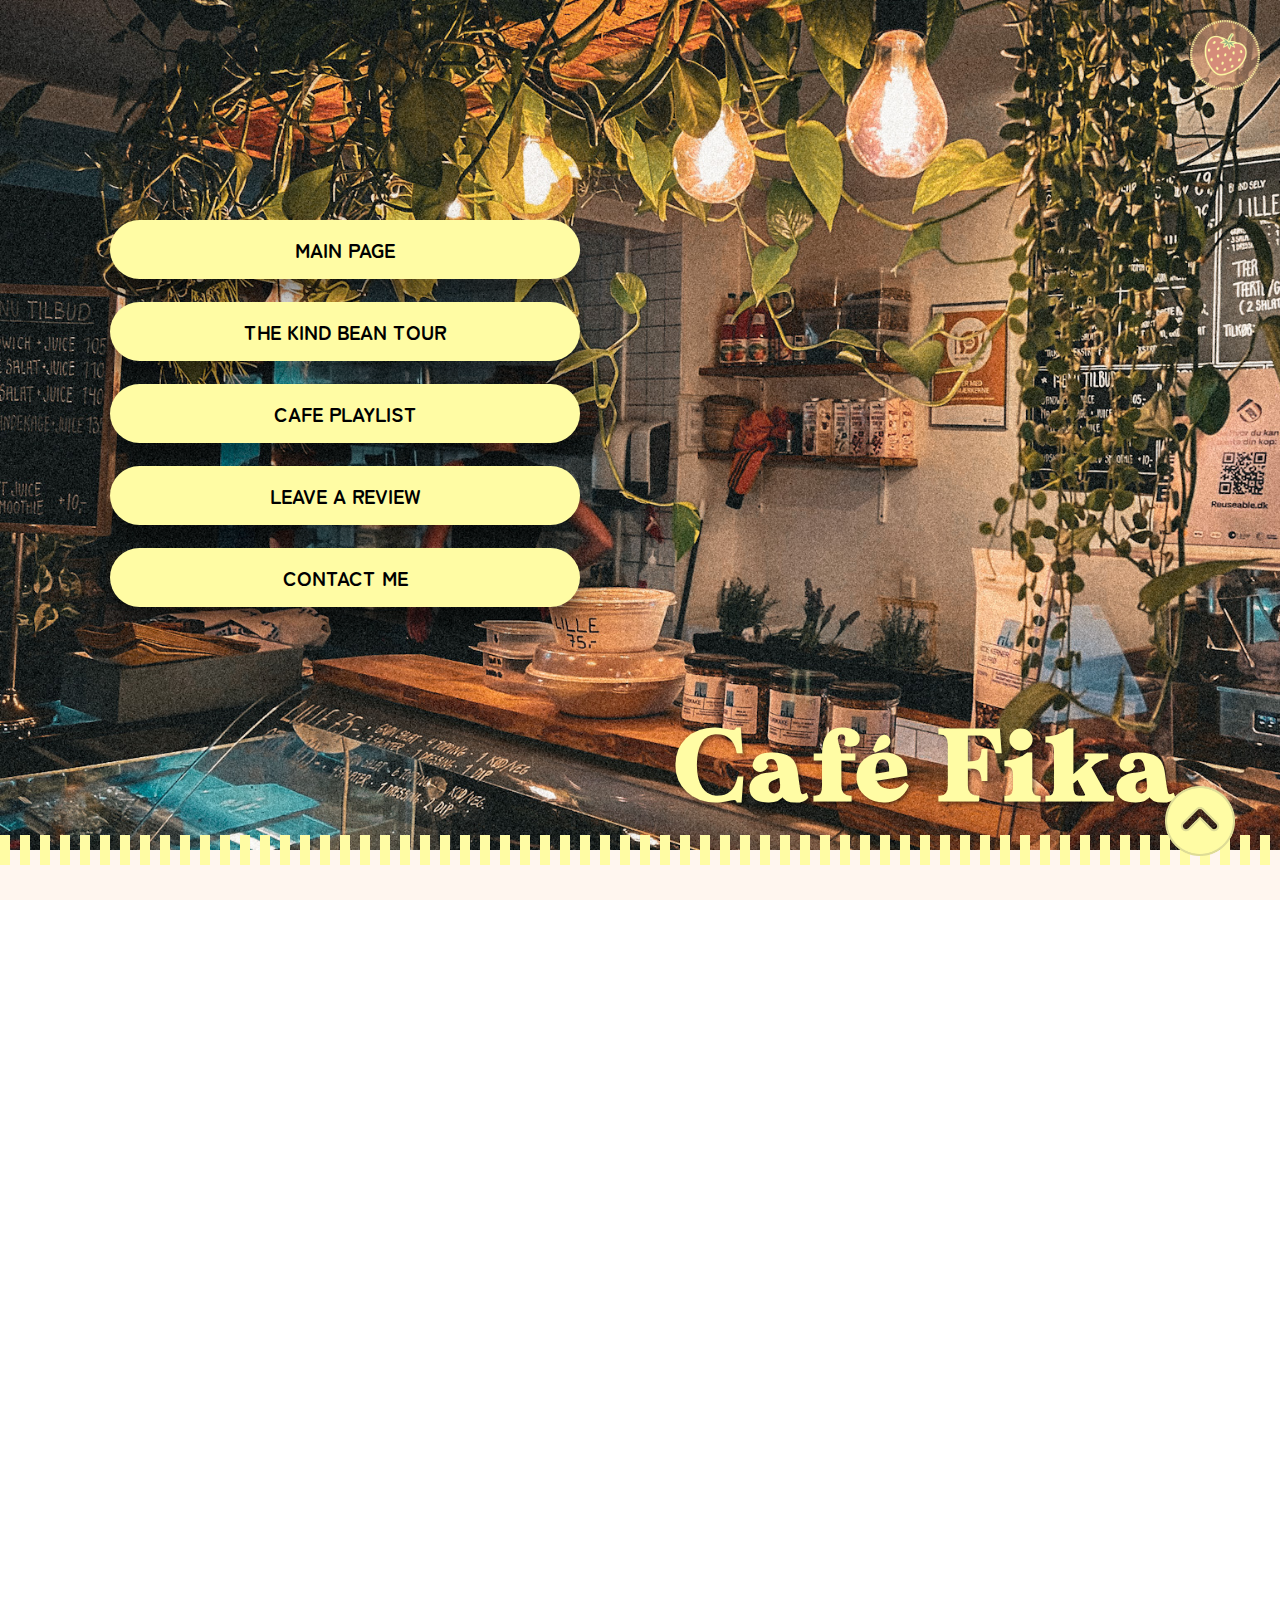
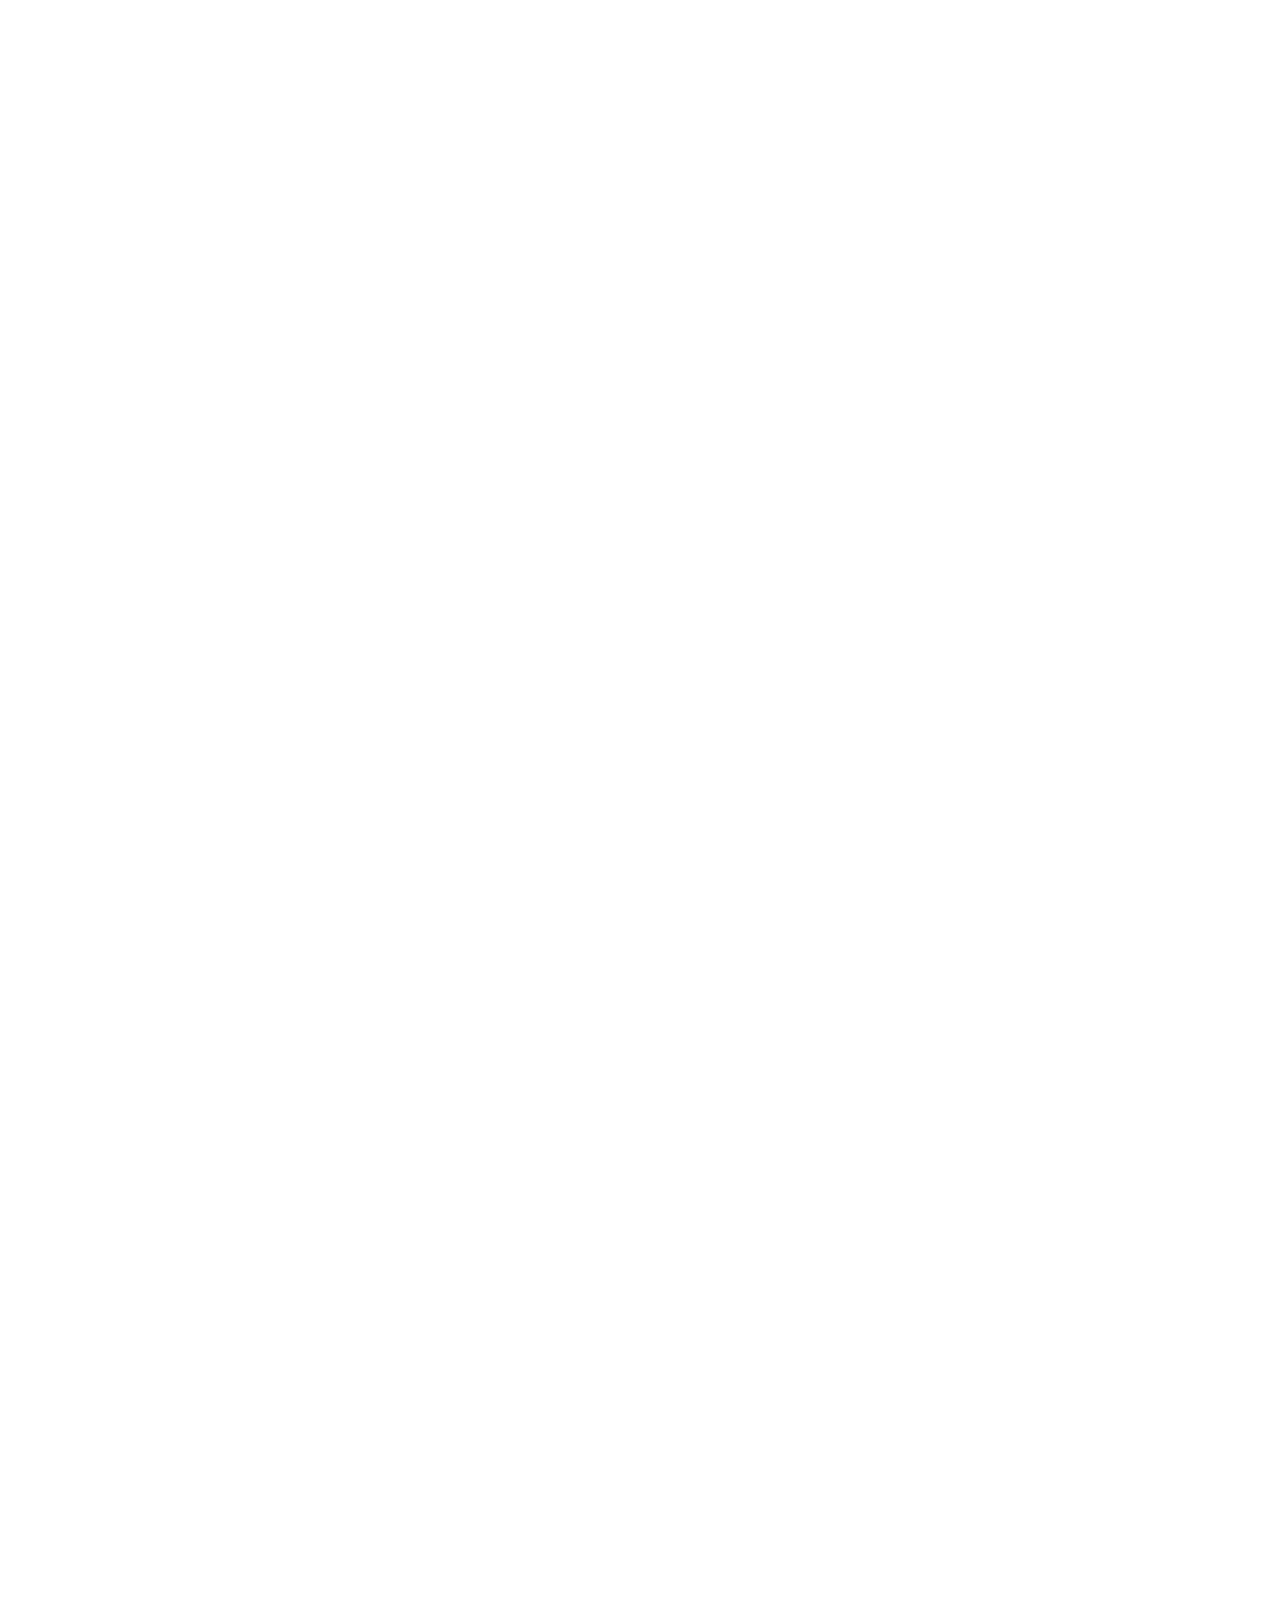
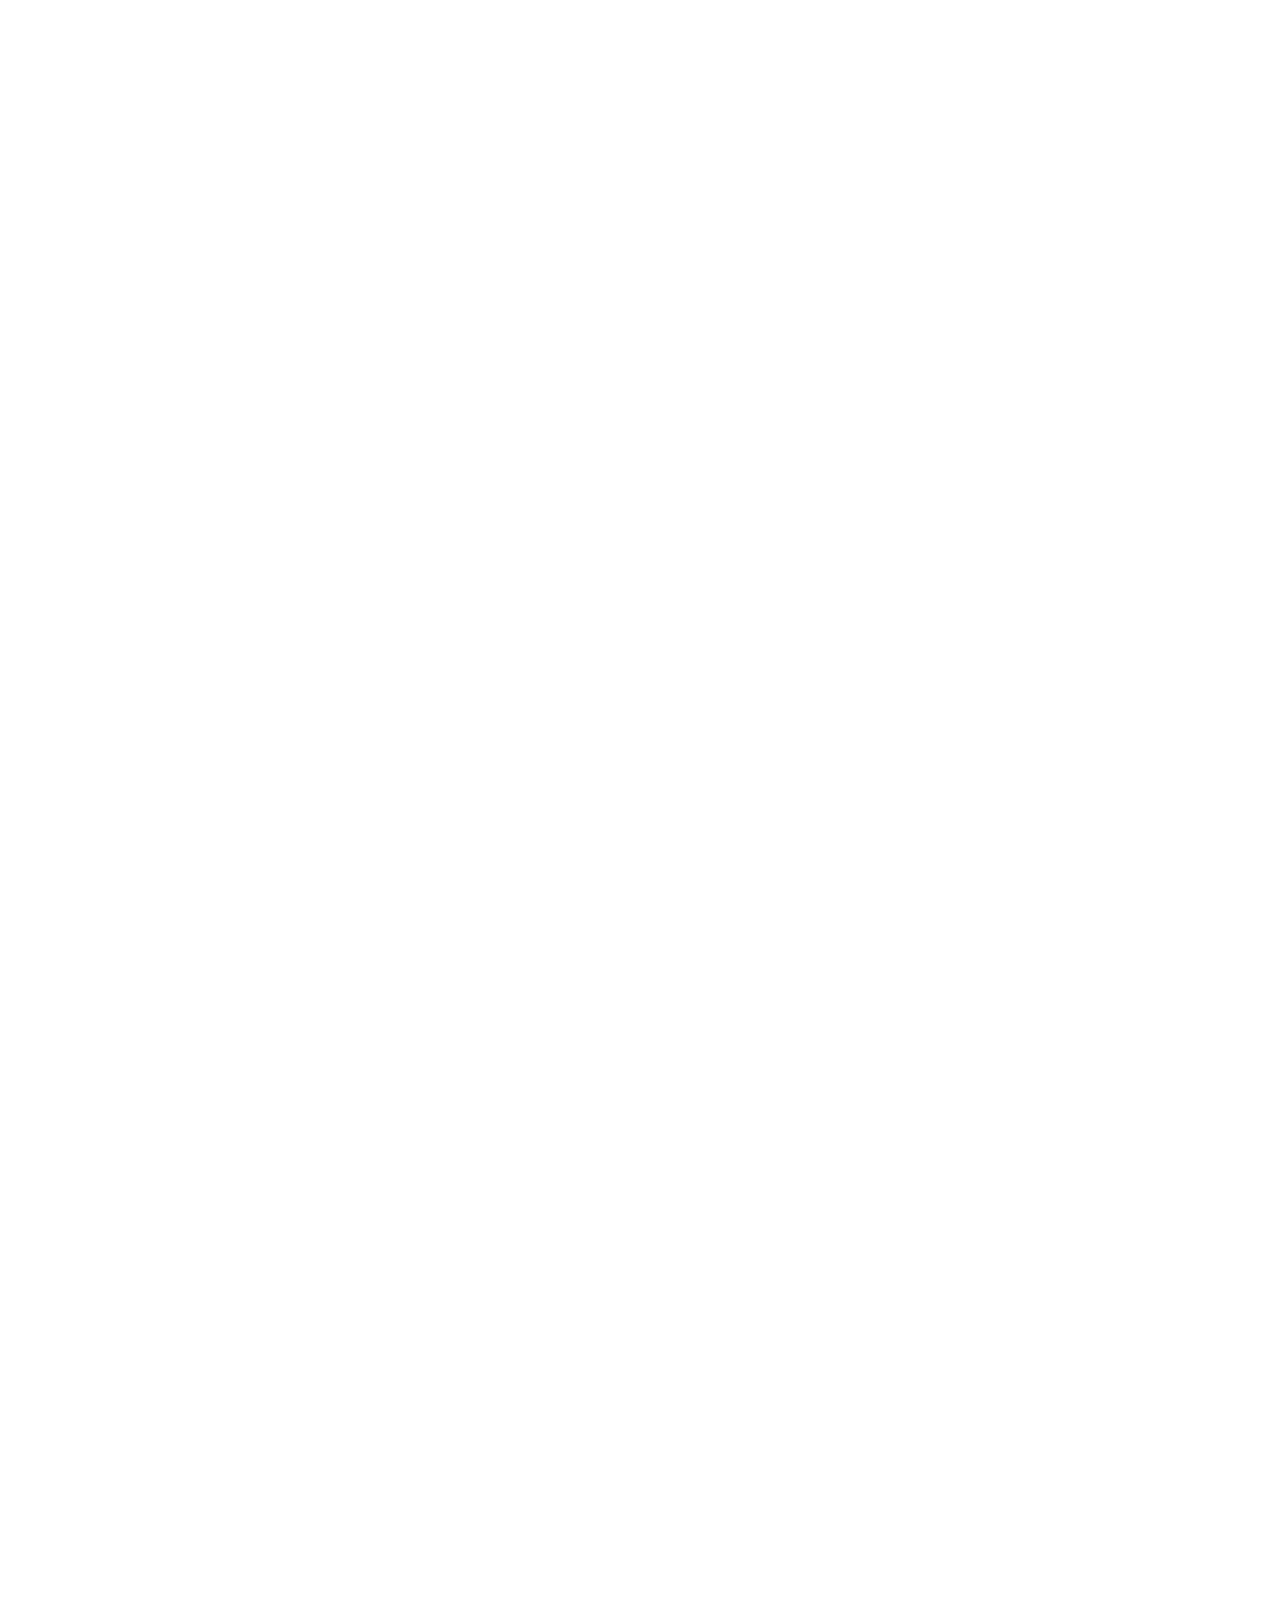
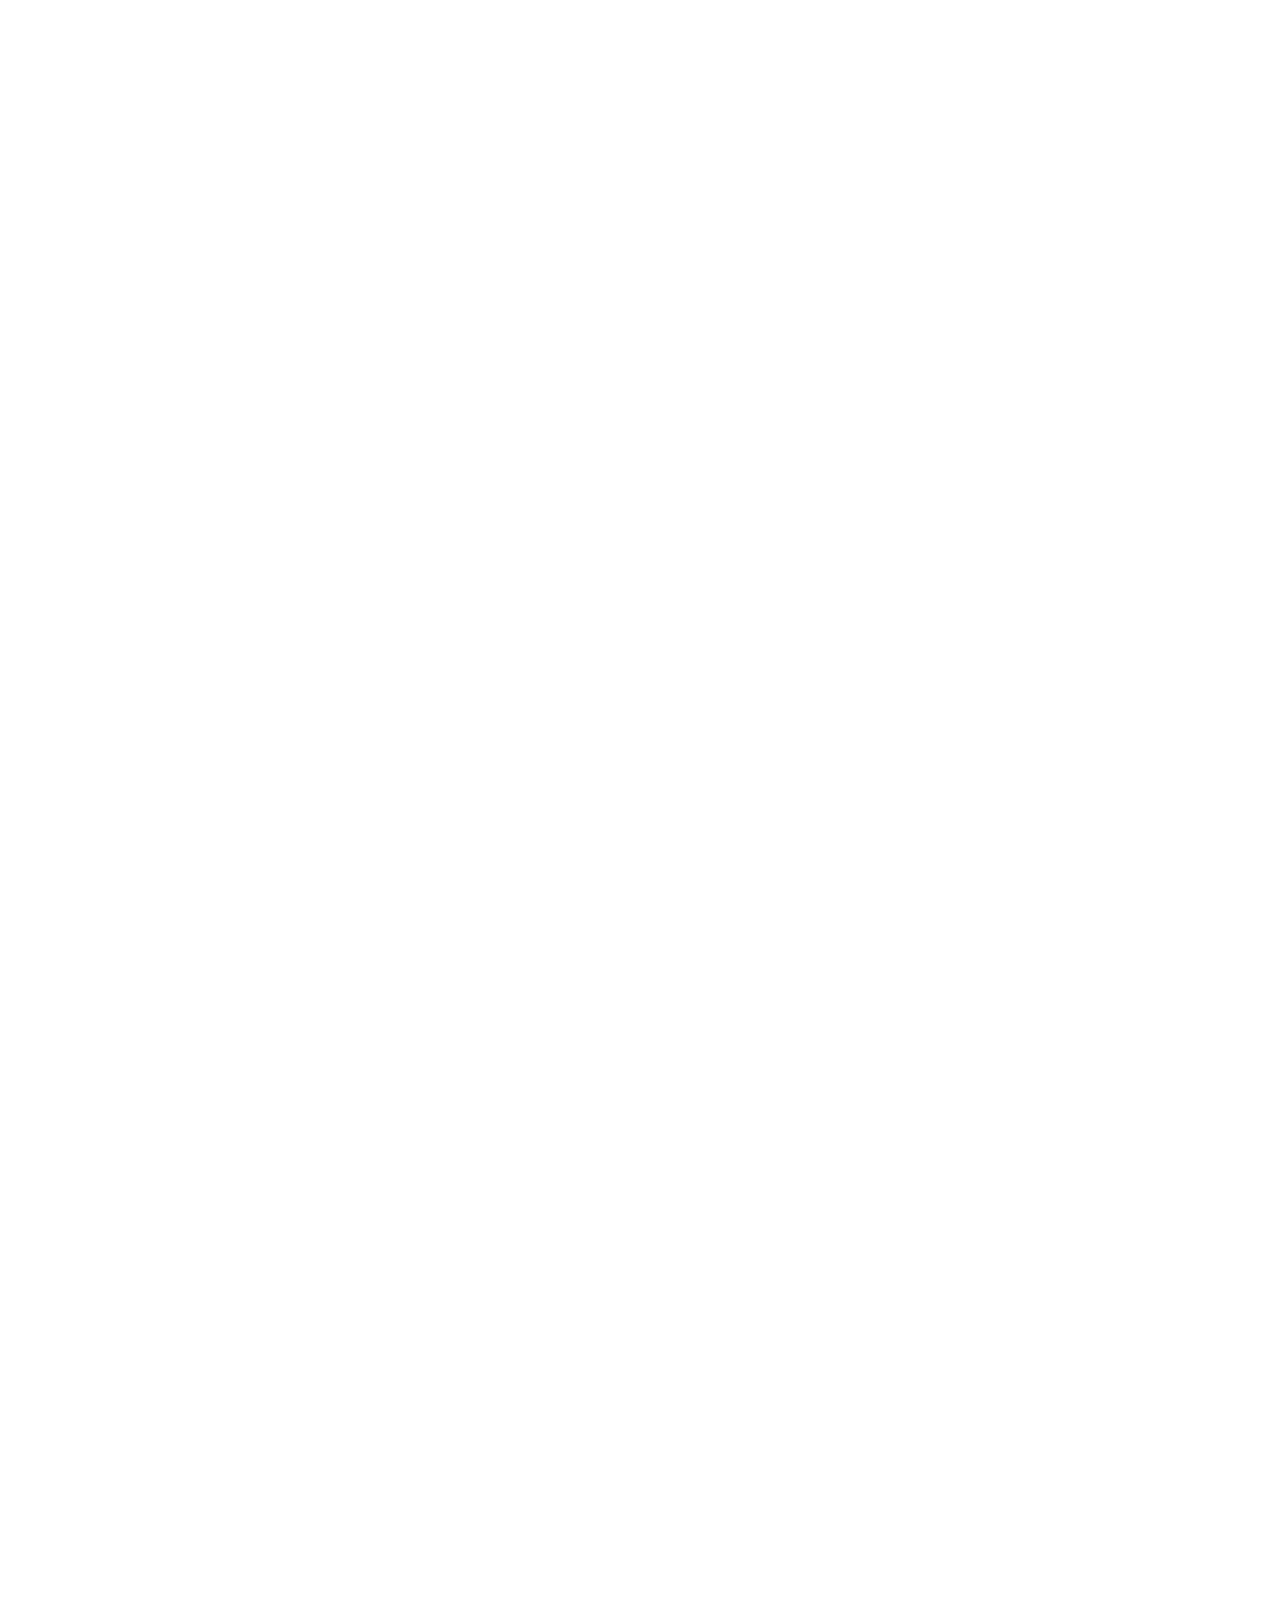
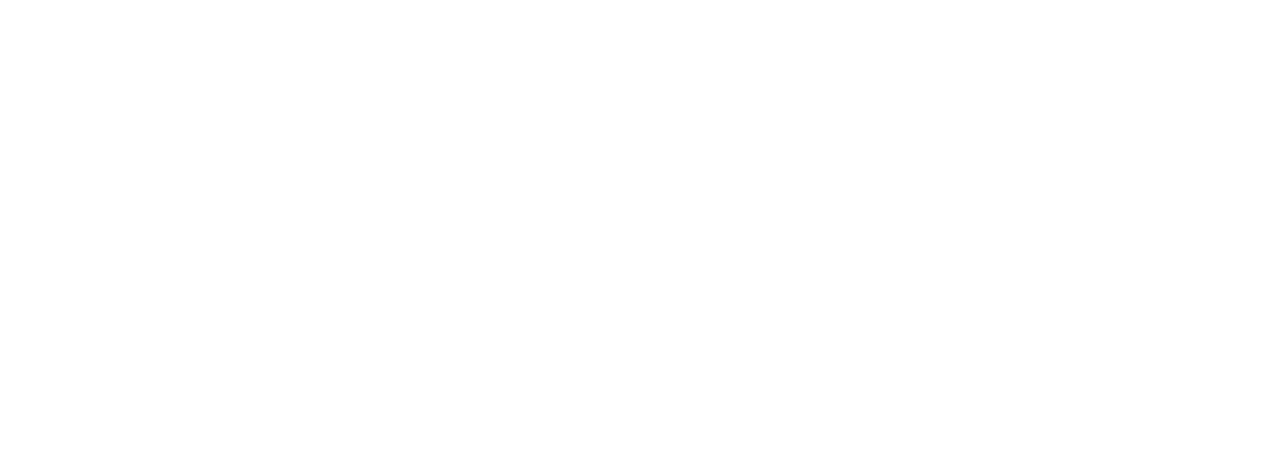
==== commit 3bb94b4a: "1" ====
--- a/fika.html
+++ b/fika.html
@@ -46,9 +46,9 @@
           <p>The Kind Bean Tour is a project that showcases the “kindest” cafes of Aarhus regarding their values towards animals and the planet. Today, we're talking about Café Fika, a cozy spot with two locations in Aarhus. They serve up amazing organic coffee and fresh, healthy food with a mix of vegan and gluten-free options. While they're not 100% plant-based, their focus on organic ingredients and creating a relaxed, friendly vibe makes it a great place to hang out. If you're in the area, it's definitely worth a visit!</p>
         </div>
         <div class="nav-line">
-            <a href="html/harepus.html" class="nav-link">CAFÉ HAREPUS</a>
+            <a href="harepus.html" class="nav-link">CAFÉ HAREPUS</a>
             <span class="see-also">&lt;&lt; SEE ALSO &gt;&gt;</span>
-            <a href="html/mellemfolk.html" class="nav-link">CAFÉ MELLEMFOLK</a>
+            <a href="mellemfolk.html" class="nav-link">CAFÉ MELLEMFOLK</a>
         </div>
         
         <div class="main-layout">
@@ -63,8 +63,8 @@
                         While I'm not exactly a coffee connoisseur - I love a good latte with plant-milk and I think the coffee here is a real gem! It's organic, fair trade, and absolutely delicious. Whether you're a casual coffee drinker or a connoisseur, this is the kind of cup that will make you feel good inside and out. Easy 5/5 kind beans.</p>
                 </div>
                 <div class="video-container">
-                    <video class="portrait-video" poster="images/content/aarhus-mobile.jpg" controls>
-                        <source src="images/video/IMG_1843.MOV" type="video/mp4">
+                    <video class="portrait-video" poster="images/video/fika-poster.jpg" controls>
+                        <source src="images/video/fika-video.mp4" type="video/mp4">
                         Your browser does not support the video tag.
                     </video>
                 </div>
@@ -73,7 +73,7 @@
             <!-- Row 2: Image and Two Text Boxes (Text boxes stacked on the right) -->
             <div class="row-2">
                 <div class="image-container">
-                    <img src="images/content/Frame26.png" alt="Image" class="image">
+                    <img src="images/content/fika2.jpg" alt="Image" class="image">
                 </div>
                 <div class="text-boxes-right">
                     <div class="atmosphere-text">
@@ -102,7 +102,7 @@
                     </div>
                 </div>
                 <div class="image-container">
-                    <img src="images/content/Frame31.png" alt="Image" class="image">
+                    <img src="images/content/fika1.jpg" alt="Image" class="image">
                 </div>
             </div>
               
--- a/fika.css
+++ b/fika.css
@@ -29,10 +29,10 @@
   border: none; /* Or border: 0; */
 }
 .hero { 
-  background-image: url("/images/content/aarhus.JPEG");
-  background-size: 100% 100%; /* Show the whole image */
+  background-image: url("images/content/fika-hero.jpg");
+  background-size: cover; /* Show the whole image */
   background-repeat: no-repeat;
-  min-height: 600px; 
+  min-height: 800px; 
   max-width: 4000px;
   margin: 0; 
   display: flex;
@@ -62,8 +62,8 @@
 
 .logo {
     position: absolute; /* Position it relative to the hero section */
-    top: 20px; /* Distance from the top */
-    right: 20px; /* Distance from the right */
+    top: 10px; /* Distance from the top */
+    right: 10px; /* Distance from the right */
     z-index: 10; /* Ensure the logo is on top of other content */
 }
 
@@ -83,7 +83,7 @@
 nav {
     display: flex;
     flex-direction: column; /* Stack items vertically */
-    align-items: flex-start; /* Align to the left */
+    align-items: center; /* Align to the left */
     position: absolute;
     top: 50%;
     left: 100px;
@@ -128,11 +128,11 @@
 .hero .cafe-name {
     position: absolute;
     bottom: 20px; /* Distance from the bottom */
-    right: 20px; /* Distance from the right */
+    right: 100px; /* Distance from the right */
     font-family: 'Made Sunflower';
     letter-spacing: 5px;
     font-weight: bold;
-    font-size: 90px;
+    font-size: 100px;
     color: #fffca4;
     text-shadow: 2px 2px 4px rgba(0, 0, 0, 0.5); /* Optional shadow for readability */
 }
@@ -140,6 +140,7 @@
 
 @media (max-width: 768px) {
     .hero { 
+        background-image: url("images/content/fika-mobile.jpg");
         background-size: cover;
         background-repeat: no-repeat;
         min-height: 100%; 
